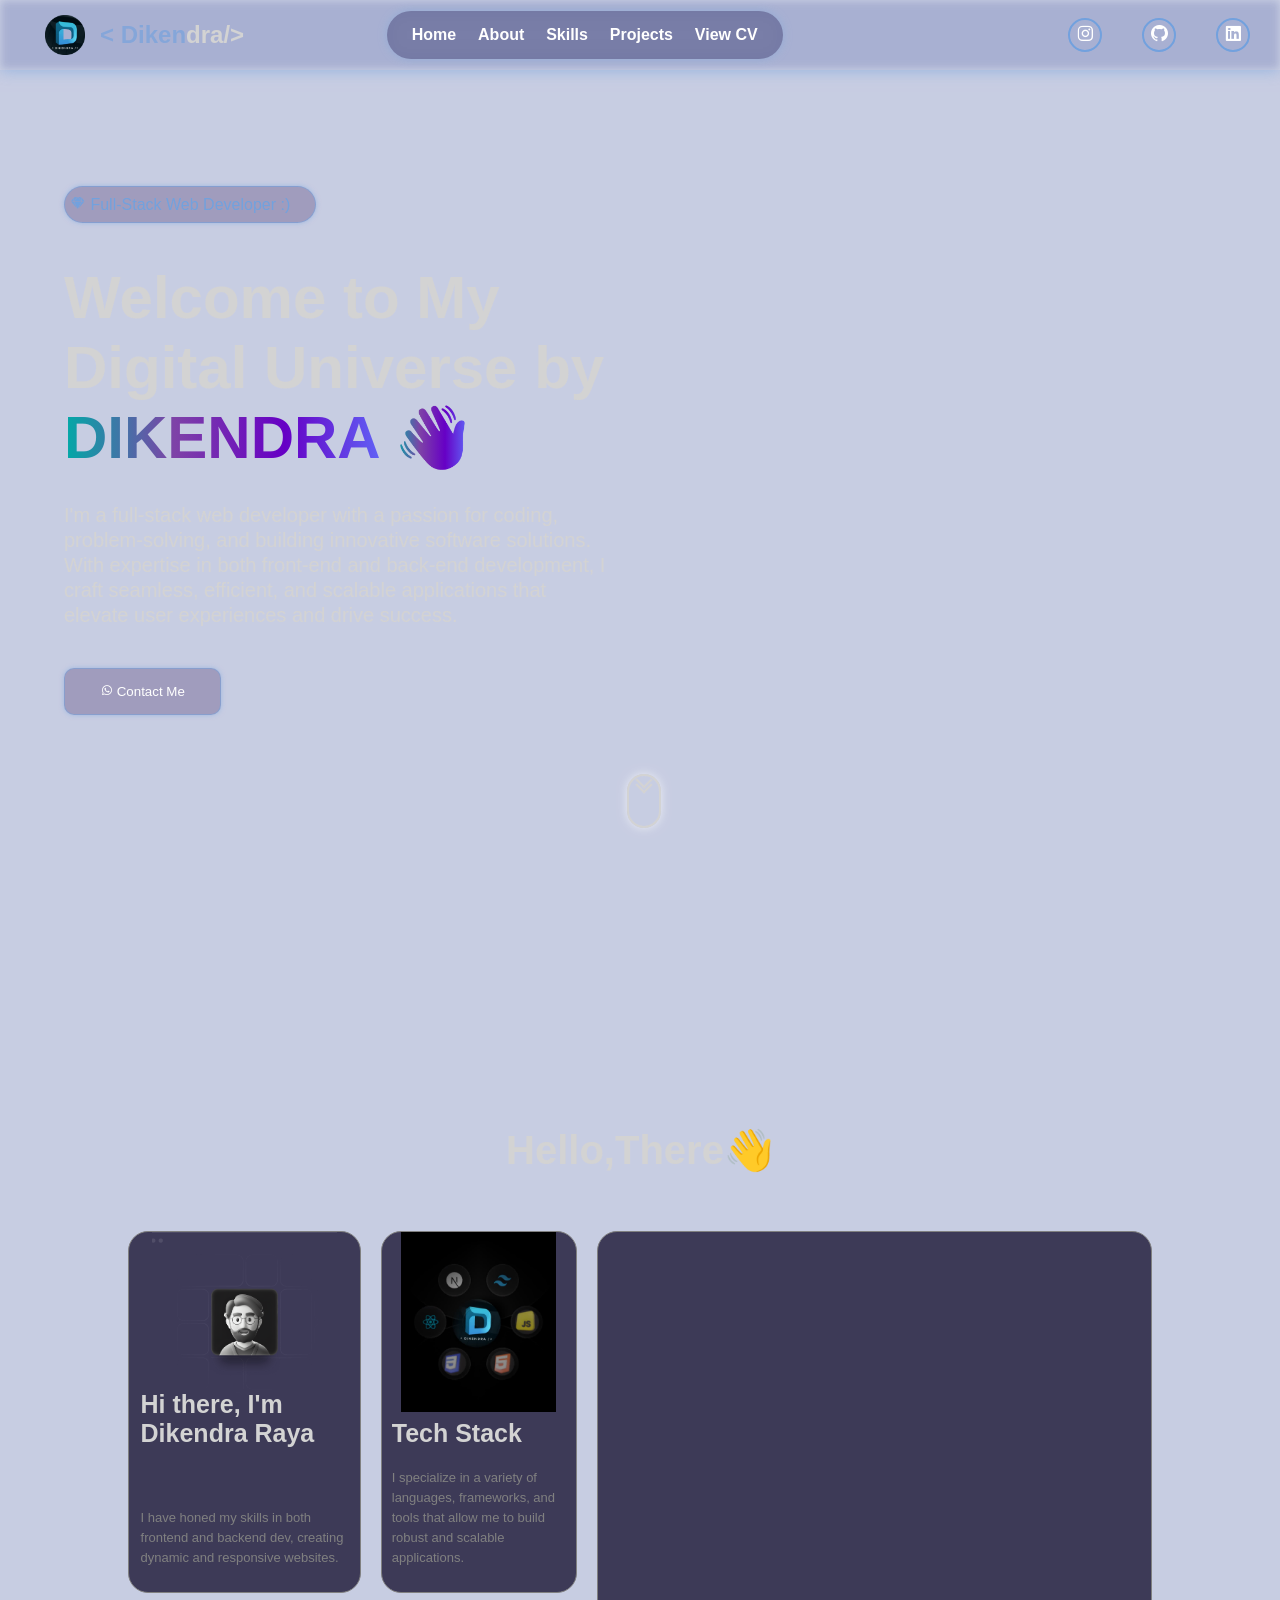
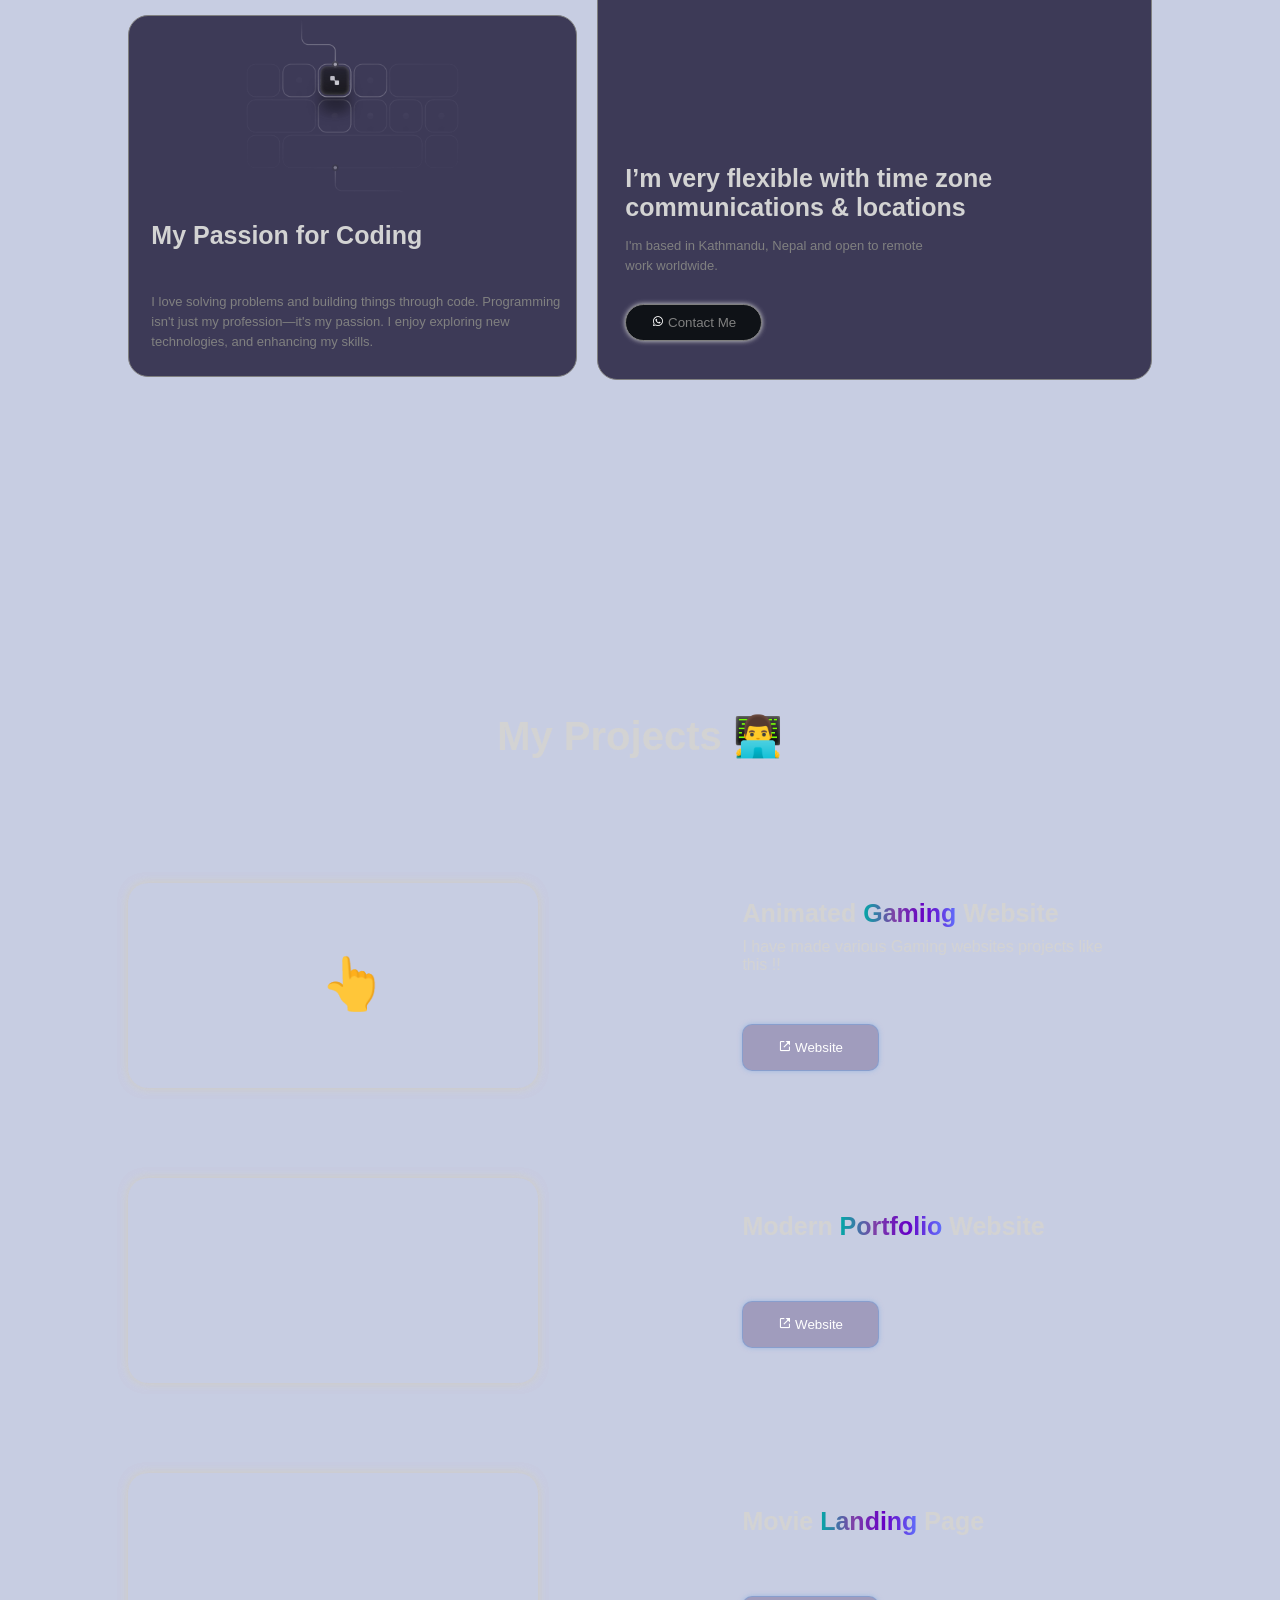
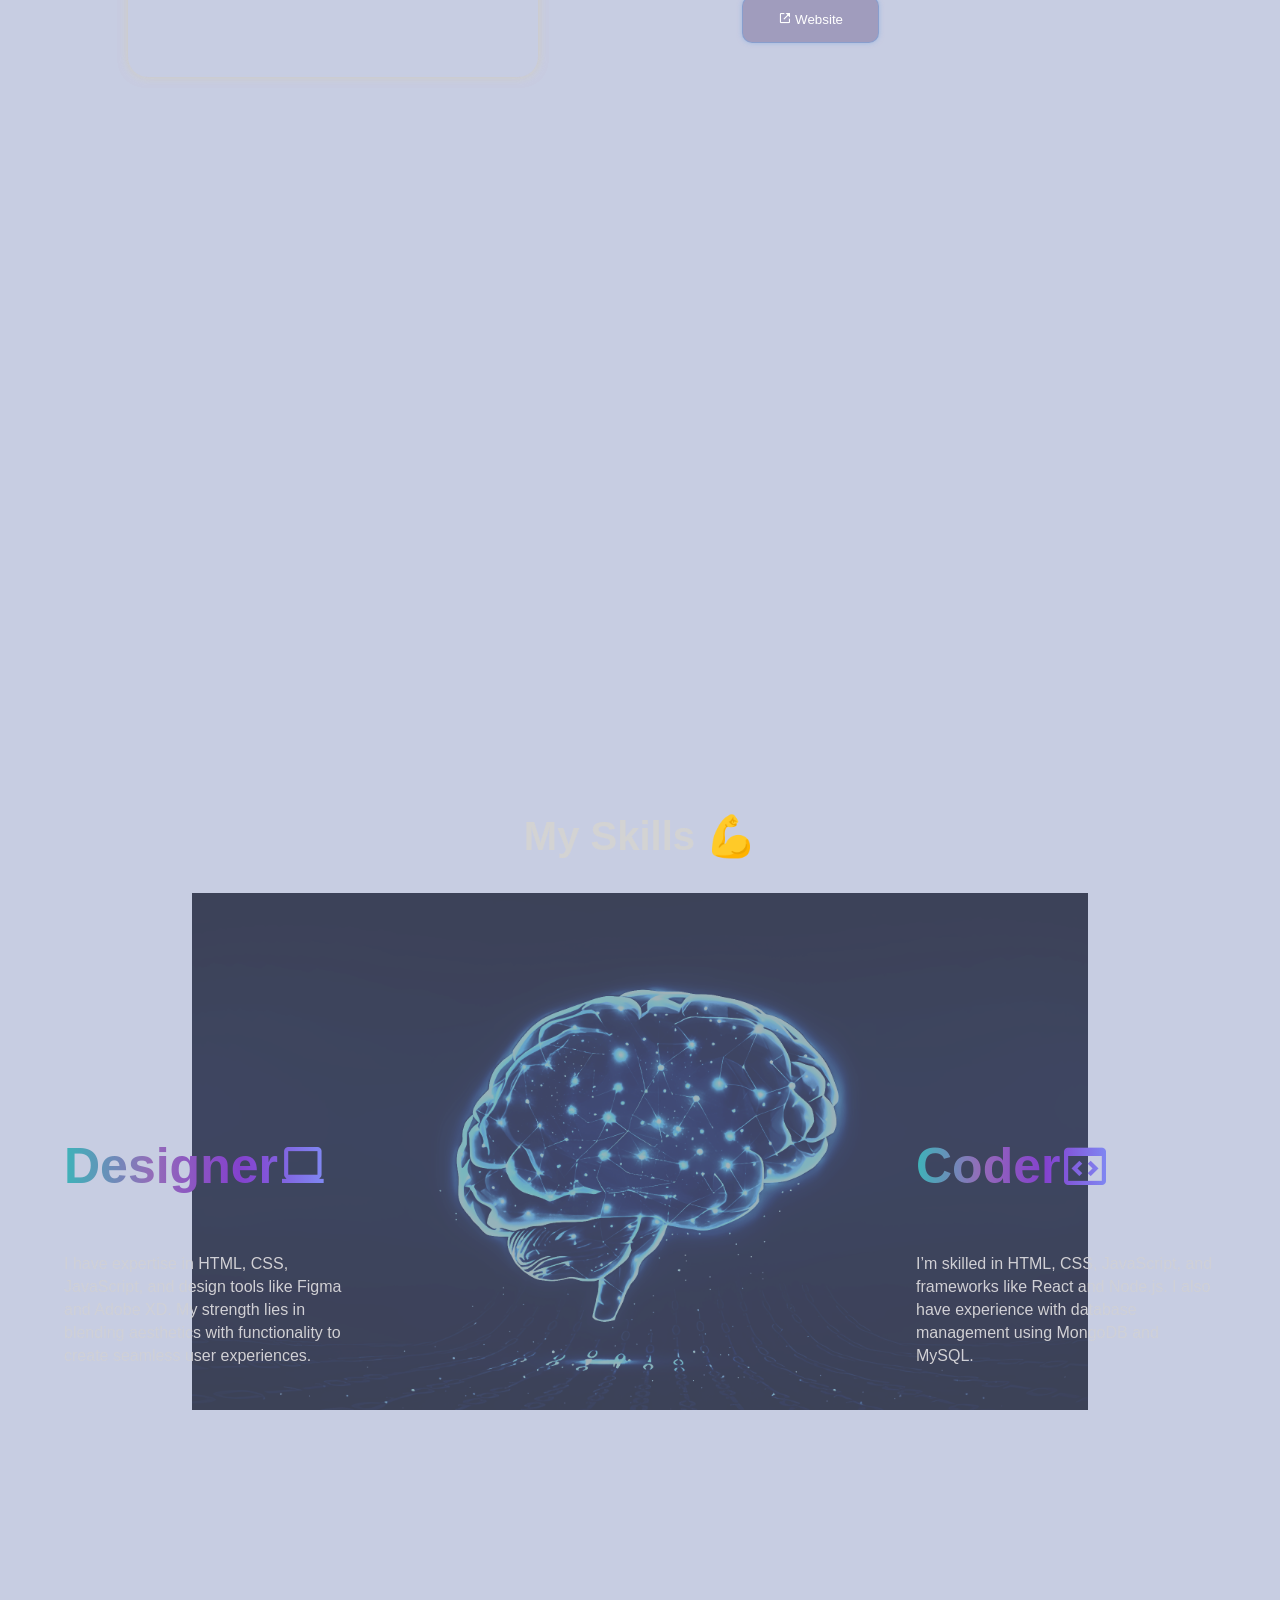
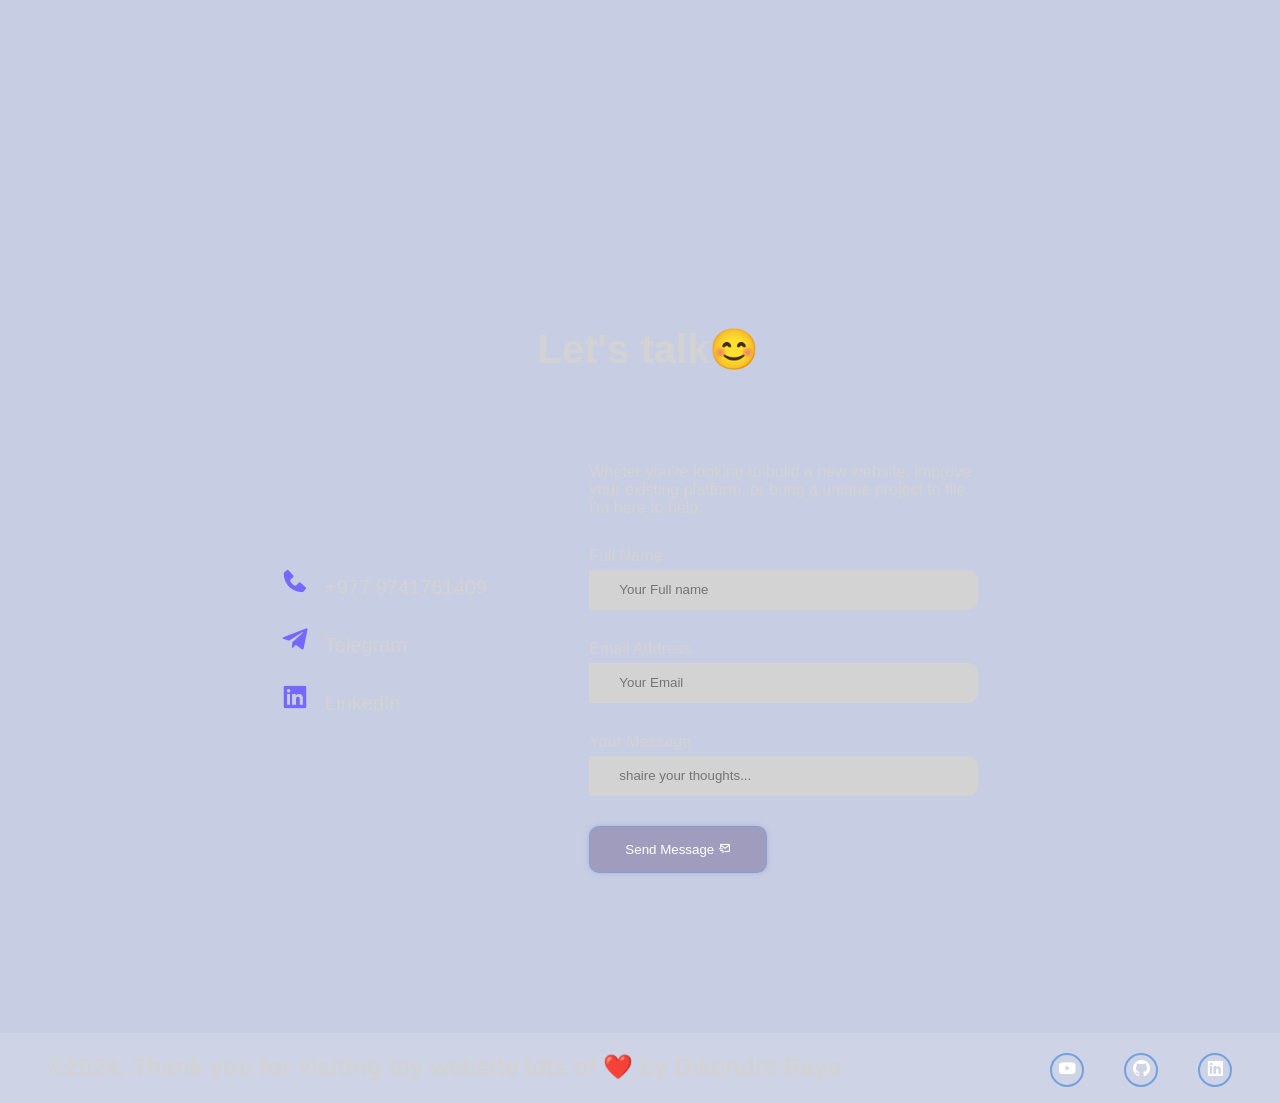
==== index.html @ 5ff1d9e2 "Update index.html" ====
<!DOCTYPE html>
<html lang="en">
<head>
    <meta charset="UTF-8">
    <meta name="viewport" content="width=device-width, initial-scale=1.0">
    <title>Dikendra Ray</title>
    <link rel="icon" type="image/png" href="logos-.png">
    <link rel="stylesheet" href="style.css">
    <link href='https://unpkg.com/boxicons@2.1.4/css/boxicons.min.css' rel='stylesheet'>
    <link rel="stylesheet" href="https://unpkg.com/aos@next/dist/aos.css" />
</head>
<body>
    <div class="container">
        <video class="back-vid" autoplay loop muted plays-inline src="Videos/galaxy.mp4"></video>
        



        <header data-aos="fade-down" data-aos-duration="2000">
            <div class="left">
                <img src="logos-.png" alt="logo">
                <h2><span style="color: #72a1dea2;">< Diken</span>dra/></h2>
            </div>

            <ul>
                <li><a href="#">Home</a></li>
                <li><a href="#" id="about-link">About</a></li>
                <li><a href="images/logos.jpg" id="skills">Skills</a></li>
                <li><a href="#">Projects</a></li>
                <li><a href="PDF/MyCv.pdf">View CV</a></li>
                
            </ul>
            <div id="main-content">
             <!-- Your main layout/content here -->
            </div>

            <div class="box-icons">
                 <p><a href="https://www.instagram.com/dikendradk?igsh=ZWhrOGU0MHNqdGxp"><i class='bx bxl-instagram'></i></a></p>
                <p><a href="https://github.com/Dikendra-Dk"><i class='bx bxl-github'></i></a></p>
                <p><a href="https://www.linkedin.com/in/dikendra-raya-a85437328?utm_source=share&utm_campaign=share_via&utm_content=profile&utm_medium=android_app"><i class='bx bxl-linkedin-square'></i></a></p>
            </div>

            <div class="menu-icon">
                <i class='bx bx-menu'></i>
            </div>            
        </header>
        <div class="sidebar">
            <div class="close-icon">
                <i class='bx bx-x'></i>
            </div>
            
            <ul>
                <li><a href="pdf.html">Home</a></li>
                <li><a href="#">About</a></li>
                <li><a href="#skills">Skills</a></li>
                <li><a href="#">Projects</a></li>
                <li><a href="PDF/MyCv.pdf">View CV</a></li>
                <li><a href="#">Blogs</a></li>
            </ul>

            <div class="social-sidebar">
                <p><a href="https://www.instagram.com/dikendradk?igsh=ZWhrOGU0MHNqdGxp"><i class='bx bxl-instagram'></i></a></p>
                <p><a href="https://github.com/Dikendra-Dk"><i class='bx bxl-github'></i></a></p>
                <p><a href="https://www.linkedin.com/in/dikendra-raya-a85437328?utm_source=share&utm_campaign=share_via&utm_content=profile&utm_medium=android_app"><i class='bx bxl-linkedin-square'></i></a></p>
            </div>
        </div>

        <div class="blackhole-box" data-aos="fade-down" data-aos-duration="2000">
            <video autoplay loop muted plays-inline src="Videos/bakk.mp4"></video>
        </div>

        <section class="hero ">
            <div class="hero-info autoBlur" data-aos="fade-right" data-aos-duration="1000">
                <div class="hero-info-title" >
                    <i class='bx bxl-sketch'></i>
                    Full-Stack Web Developer :)
                </div>

                <h1 data-aos="fade-right" data-aos-duration="3000">Welcome to My Digital Universe by <span class="gradient"> DIKENDRA </span>  <span class="gradient">👋</span></h1>

                <p>I'm a full-stack web developer with a passion for coding, problem-solving, and building innovative software solutions. With expertise in both front-end and back-end development, I craft seamless, efficient, and scalable applications that elevate user experiences and drive success.</p>

                <button><a href="https://api.whatsapp.com/send/?phone=+9779741761409&text=&type=phone_number&app_absent=0"><i class='bx bxl-whatsapp' ></i></a> Contact Me</button>
            </div>
            
            <div class="skills-video-box " >
                <video class="skills-video autoBlur" autoplay loop muted plays-inline src="Videos/hero-video.mp4"></video>
            </div>
        
            <div class="scroll-down"></div>
        </section>

        <seaction class="info-section">
            <h1 class="section-title autoDisplay">Hello,There👋</h1>
            <div class="info-cards">
                <div class="card ">
                    <h1>Hi there, I'm Dikendra Raya</h1>
                    <p>I have honed my skills in both frontend and backend dev, creating dynamic and responsive websites.</p>
                
                    <img src="images/grid1.png" alt="">
                </div>

                <div class="card">
                    <h1>Tech Stack</h1>
                    <p>I specialize in a variety of languages, frameworks, and tools that allow me to build robust and scalable applications.</p>
                
                    <img src="images/imm2.jpg" alt="">
                </div>

                <div class="card">
                    <h1>I’m very flexible with time zone communications & locations</h1>
                    <p>I'm based in Kathmandu, Nepal and open to remote work worldwide.</p>
                
                    <video src="Videos/glob.mp4" autoplay loop muted plays-inline></video>

                    <button><a href="https://api.whatsapp.com/send/?phone=+9779741761409&text=&type=phone_number&app_absent=0"><i class='bx bxl-whatsapp'></i></a> Contact Me</button>
                </div>

                <div class="card">
                    <h1>My Passion for Coding</h1>
                    <p>I love solving problems and building things through code. Programming isn't just my profession—it's my passion. I enjoy exploring new technologies, and enhancing my skills.</p>
                
                    <img src="images/grid4.png" alt="">
                </div>
            </div>
        </seaction>

        <section class="my-project">
            <h1 class="section-title autoDisplay">My Projects 👨‍💻</h1>
            <div class="project-card">
                <div class="project-vidbox autoBlur" >
                    <video loop id="projectVideo1" src="Videos/project1.mp4"></video>
                    <div class="hover-sign"></div>
                </div>
                <div class="project-info fadein-left">
                    <h1>Animated <span class="gradient">Gaming</span> Website</h1>
                    <p>I have made various Gaming websites projects like this !!</p>
                    <button><i class='bx bx-link-external' ></i> Website</button>
            </div>
            </div>

            <div class="project-card">
                <div class="project-vidbox autoBlur">
                    <video loop id="projectVideo2" src="Videos/project2.mp4"></video>
                </div>
                <div class="project-info fadein-left">
                    <h1> Modern <span class="gradient">Portfolio</span> Website </h1>
                    <p></p>
                    <button><i class='bx bx-link-external' ></i> Website</button>
                </div>
            </div>

            <div class="project-card">
                <div class="project-vidbox autoBlur">
                    <video loop id="projectVideo3" src="Videos/project3.mp4"></video>
                </div>
                
                <div class="project-info fadein-left">
                    <h1>Movie <span class="gradient">Landing</span>  Page</h1>
                    <p></p>
                    <button><i class='bx bx-link-external' ></i> Website</button>
                </div>
            </div>
        </section>

        
        <section class="skills-section">
            <h1 class="section-title autoDisplay">
                My Skills 💪
            </h1>
            <div class="skills-box autoDisplay">
                <img class="skills-image" src="images/digital brain (2).png" alt="">
                <div class="Designer">
                    <h1 class="gradient">Designer <i class='bx bx-laptop'></i></h1>
                    <p>I have expertise in HTML, CSS, JavaScript, and design tools like Figma and Adobe XD. My strength lies in blending aesthetics with functionality to create seamless user experiences.</p>    
                </div>
                
                <div class="coder">
                    <h1 class="gradient">Coder <i class='bx bx-code-block' ></i></h1>
                    <p>I’m skilled in HTML, CSS, JavaScript, and frameworks like React and Node.js. I also have experience with database management using MongoDB and MySQL.</p>
                </div>

                <div class="slider" reverse="true" style="
                --width: 100px;
                --height: 100px;
                --quantity: 9;
                ">
                    <div class="list">
                        <div class="item" style="--position: 1"><img src="images/react.webp" alt=""></div>
                        <div class="item" style="--position: 2"><img src="images/2.png" alt=""></div>
                        <div class="item" style="--position: 3"><img src="images/nodes.webp" alt=""></div>
                        <div class="item" style="--position: 4"><img src="images/mysql.webp" alt=""></div>
                        <div class="item" style="--position: 5"><img src="images/js.webp" alt=""></div>
                        <div class="item" style="--position: 6"><img src="images/6.png" alt=""></div>
                        <div class="item" style="--position: 7"><img src="images/7.png" alt=""></div>
                        <div class="item" style="--position: 8"><img src="images/mongo.webp" alt=""></div>
                        <div class="item" style="--position: 9"><img src="logos.jpg" alt=""></div>
                    </div>
                </div>
            </div>
        </section>

        <section class="contact-section ">
            <h1 class="section-title autoDisplay">Let's talk😊</h1>

            <div class="social-box autoBlur">
                <a href="#"><i class='bx bxs-phone'></i> +977 9741761409</a>
                <a href="#"><i class='bx bxl-telegram' ></i> Telegram</a>
                <a href="https://www.linkedin.com/in/dikendra-raya-a85437328?utm_source=share&utm_campaign=share_via&utm_content=profile&utm_medium=android_app"><i class='bx bxl-linkedin-square' ></i> LinkedIn</a>
                <div class="social-icons">
                
                </div>
            </div>

            <div class="contact-box autoBlur">
                <p>Wheter you're looking to build a new website, improve your existing platform, or bring a unique project to file. i'm here to help.</p>
            
                <p>Full Name</p>
                <input placeholder="Your Full name" type="full name" id="name">

                <p>Email Address</p>
                <input placeholder="Your Email" type="Contact" id="email">

                <p>Your Message</p>
                <input id="message" class="input-message" type="contact" placeholder="shaire your thoughts...">

                <button id="sendBtn" onclick="sent()">Send Message <i class='bx bx-mail-send'></i></button>
            </div>
        
        </section> 

        <section class="footer">
            <h1>©️2024, Thank you for visiting my website lots of ❤️ by Dikendra Raya</h1>
            <div class="box-icons">
                <p><a href="https://www.facebook.com/share/19Wx1eRpiL/"><i class='bx bxl-youtube'></i></a></p>
                <p><a href="https://github.com/Dikendra-Dk"><i class='bx bxl-github'></i></a></p>
                <p><a href="https://www.linkedin.com/in/dikendra-raya-a85437328?utm_source=share&utm_campaign=share_via&utm_content=profile&utm_medium=android_app"><i class='bx bxl-linkedin-square'></i></a></p>
            </div>
        </section>

        
    </div>
    <script src="app.js"></script>
    <script src="https://unpkg.com/aos@next/dist/aos.js"></script>
    <script >
      AOS.init();
    </script>
</body>
</html>
---- style.css ----
body{
    margin: 0;
    padding: 0;
    font-family: Arial, Helvetica, sans-serif;
    color: lightgray;
}
html{
    scroll-behavior: smooth;
}
.container{
    position: relative;
    width: 100%;
    height: 100%;
    display: flex;
    flex-direction: column;
    align-items: center;
    gap: 100px;
    background-color: #001f7c38;
}
.back-vid{
    position: fixed;
    right: 0;
    bottom: 0;
    z-index: -1;
    mix-blend-mode:overlay;
}
header{
    display: flex;
    position: absolute;
    top: 0;
    right: 0;
    left: 0;
    align-items: center;
    justify-content: space-between;
    padding: 0 30px;
    height: 70px;
    background-color: rgba(255, 255, 255, 0.121);
    backdrop-filter: blur(5px);
    box-shadow: 0 0 15px #72a1dea2;
    z-index: 999;
}
.left{
    display: flex;
    align-items: center;
}
.left img{
    width: 40px;
    margin: 0 15px;
}
header ul{
    display: flex;
    justify-content: space-between;
    width: 30%;
    padding: 15px 15px;
    border-radius: 50px;
    background-color: rgba(0, 0, 69, 0.326);
    backdrop-filter: blur(10px);
    box-shadow: 0 0 10px #72a1de63;
}
header ul li{
    list-style: none;
}
header ul a{
    text-decoration: none;
    color: white;
    font-weight: 700;
    transition: 0.3s;
    margin: 0 10px;
}
header ul a:hover{
    text-shadow: 0 0 15px black;
}
.box-icons{
    display: flex;
    gap: 40px;
}
.box-icons p{
    display: flex;
    align-items: center;
    justify-content: center;
    font-size: 20px;
    width: 30px;
    height: 30px;
    border: 2px solid #72a1de;
    border-radius: 50%;
    cursor: pointer;
    transition: 0.5s;
}
a{
    color: white;
}
.box-icons p:hover{
    background-color: #72a1de;
    color: black;
    box-shadow: 0 0 15px #72a1de;
}
.blackhole-box{
    position: absolute;
    top: 0;
    width: 100%;
    display: flex;
    justify-content: center;
    z-index: -1;
    mix-blend-mode: lighten;
  } 
.blackhole-box video{
    width: 100%;
    margin-top: -23.5%;
}
.hero{
    position: relative;
    display: flex;
    width: 100%;
    height: 100vh;
    align-items: center;
    justify-content: space-between;
}

.hero-info{
    position: absolute;
    left: 5%;
}
.hero-info .hero-info-title{
    color: #72a1de;
    padding: 8px 5px;
    border-radius: 50px;
    border: 1px solid #72a1de94;
    width: 240px;
    background-color: #2200493d;
    box-shadow: 0 0 5px #72a1de84;
}
.hero-info h1{
    font-size: 60px;
    max-width: 600px;
    font-weight: 700;
    line-height: 70px;
    margin-top: 40px;
    margin-bottom: 30px;
}
.hero-info p{
    max-width: 550px;
    line-height: 25px;
    margin-bottom: 40px;
    font-size: 20px;
}
.hero-info button{
    color: white;
    padding: 15px 35px;
    border-radius: 10px;
    border: 1px solid #72a1de81;
    background-color: #2200493d;
    box-shadow: 0 0 5px #72a1de81;
    cursor: pointer;
    transition: 0.3s;
}
.hero-info button:hover{
    box-shadow: 0 0 15px #72a1de81;
}
/* Gradient Animation */
.gradient{
    background: linear-gradient(to right,#00aaa7, #7e42a7, #6600c5, #6070fd,#2a46ff, #0099ff, #008ead);
    background-size: 200%;
    background-clip: text;
    -webkit-background-clip: text;
    -webkit-text-fill-color: transparent;
    animation: animate-gradient 2.5s linear infinite;
}
@keyframes animate-gradient {
    to{
        background-position: 200%;
    }
}
.skills-video-box{
    position: absolute;
    right: 3%;
}
.skills-video{
    height: 900px;
    mix-blend-mode:lighten;
}
.scroll-down {
    height: 50px;
    width: 30px;
    border: 2px solid lightgray;
    position: absolute;
    left: 49%;
    bottom: 8%;
    border-radius: 50px;
    cursor: pointer;
    box-shadow: 0 0 10px rgba(255, 255, 255, 0.626);
  }
  .scroll-down::before,
  .scroll-down::after {
    content: "";
    position: absolute;
    top: 20%;
    left: 50%;
    height: 10px;
    width: 10px;
    transform: translate(-50%, -100%) rotate(45deg);
    border: 2px solid lightgray;
    border-top: transparent;
    border-left: transparent;
    animation: scroll-down 2s ease-in-out infinite;
  }
  .scroll-down::before {
    top: 30%;
    animation-delay: 0.5s;
    /* animation: scroll-down 1s ease-in-out infinite; */
  } 
  @keyframes scroll-down {
    0% {
      /* top:20%; */
      opacity: 0;
    }
    30% {
      opacity: 1;
    }
    60% {
      opacity: 1;
    }
    100% {
      top: 90%;
      opacity: 0;
    }
  }
.info-section{
    display: flex;
    align-items: center;
    flex-direction: column;
    width: 80%;
    margin-top: 100px;
}
.section-title{
    font-size: 40px;
    font-weight: 700;
}
.info-cards{
    display: grid;
    grid-template-columns: auto auto auto;
    gap: 20px;
    width: 100%;
    height: 100%;
    margin-top: 30px;
}
.card{
    display: flex;
    align-items:flex-start;
    justify-content: center;
    position: relative;
    width: auto;
    height: 40vh;
    overflow: hidden;
    border: 1px solid gray;
    background-color: #080020b7;
    border-radius: 20px;
    transition: 0.5s;
}
.card h1{
    position: absolute;
    margin: 0;
    bottom: 40%;
    left: 5%;
    font-size: 25px;
    z-index: 1;
    color: lightgray;
}
.card p{
    position: absolute;
    bottom: 3%;
    left: 5%;
    z-index: 1;
    max-width: 300px;
    color: gray;
    font-size: 13px;
    line-height: 20px;
}
.card img{
    width: 80%;
    height: 50%;
    object-fit: cover;
}
.card video{
    margin-top: 10%;
    width: 70%;
    height: 50%;
    object-fit: cover;
    mix-blend-mode: lighten;
}
.card button{
    position: absolute;
    bottom: 5%;
    left: 5%;
    padding: 10px 25px;
    border: 1px solid gray;
    background-color: #0f1217;
    color: gray;
    border-radius: 20px;
    box-shadow: 0 0 5px lightgray;
    cursor: pointer;
    transition: 0.3s;
}
.card button:hover{
    box-shadow: 0 0 15px lightgray;
    opacity: 0.7;
}
.card:hover{
    box-shadow: 0 0 15px rgb(211, 211, 211);
}
.card:nth-child(3){
    grid-row: span 2;
    height: 83vh;
}

.card:nth-child(3) p{
    bottom: 12%;
}
.card:nth-child(3) h1{
    bottom: 21%;
}
.card:nth-child(4){
    grid-column: span 2;
}
.card:nth-child(4) p{
    max-width: 650px;
}
.card:nth-child(4) h1{
    bottom: 35%;
}
.my-project{
    display: flex;
    flex-direction: column;
    gap: 10%;
    align-items: center;
    position: relative;
    width: 80%;
    height: 100vh;
    margin-top: 200px;
    margin-bottom: 700px;
}
.project-card {
    display: flex;
    width: 100%;
    height: 40%;
    align-items: center;
    gap: 10%;
    justify-content: center;
}
.project-vidbox{
    display: flex;
    align-items: center;
    justify-content: center;
    width: 50%;
    mix-blend-mode:exclusion;
    position: relative;
    cursor: pointer;
    transition: 0.5s;
    min-width: 400px;
}

.project-vidbox video{
    object-fit: cover;
    width: 100%;
    box-shadow: 0 0 10px lightgray;
    border-radius: 20px;
    transition: 0.5s;
}
.project-card video:hover{
    box-shadow: 0 0 25px rgb(255, 255, 255);
}
.project-info{
    display: flex;
    flex-direction: column;
    align-items: start;
    justify-content: center;
    width: 50%;
    padding-left: 10%;
}
.project-info h1{
    width: 90%;
    font-size: 25px;
    font-weight: bold;
    text-wrap: nowrap;
    margin-top: 0;
    margin-bottom: 10px;
    max-width: 450px;
}
.project-info p{
    width: 90%;
    max-width: 400px;
    min-width: 300px;
    margin-bottom: 50px;
    margin-top: 0;
}
.project-info button{
    color: white;
    padding: 15px 35px;
    border-radius: 10px;
    border: 1px solid #72a1de81;
    background-color: #2200493d;
    box-shadow: 0 0 5px #72a1de81;
    cursor: pointer;
    transition: 0.3s;
}
.project-info button:hover{
    opacity: 0.8;
    box-shadow: 0 0 15px #72a1de81;
}
.project-vidbox .hover-sign{
    position: absolute;
    display: flex;
    align-items: center;
    justify-content: center;
    width: 30%;
    height: 100px;
}
.hover-sign::before,
.hover-sign::after {
    content: "👆";
    text-align: center;
    position: absolute;
    font-size: 50px;
    top: 20%;
    left: 40%;
    border-radius: 40px;
    animation: hover-animation 4s ease-in-out infinite;
}
.hover-sign.active{
    display: none;
}
@keyframes hover-animation {
  0% {
    /* top:20%; */
    box-shadow: 0 0 5px rgb(255, 255, 255);
    transform: translate(100%, 50%) rotate(30deg);
  }
  100% {
    box-shadow: 0 0 5px rgb(255, 255, 255);
    transform: translateX(80%, 80%) rotate(20deg);
  }
}
/* Skills section */
.skills-section{
    display: flex;
    flex-direction: column;
    align-items: center;
    position: relative;
}
.skills-box{
    width: 100%;
    height: 90vh;
    position: relative;
    display: flex;
    align-items: start;
    justify-content: center;
    mix-blend-mode:lighten;
    opacity: 0.7;
}
.skills-image{
    width: 70%;
    mix-blend-mode:difference;
}
.Designer{
    position: absolute;
    display: flex;
    flex-direction: column;
    align-items: start;
    top: 25%;
    left: 5%;
    max-width: 300px;
}
.Designer h1{
    font-size: 50px;
    display: flex;
    align-items: center;
}
.Designer p{
    line-height: 23px;
}
.coder{
    position: absolute;
    display: flex;
    flex-direction: column;
    align-items: start;
    top: 25%;
    right: 5%;
    max-width: 300px;
}
.coder h1{
    font-size: 50px;
    display: flex;
    align-items: center;
}
.coder p{
    line-height: 23px;
}
.coder-text{
    font-size: 50px;
}
/* SLIDER  */
.slider{
    position: absolute;
    bottom: 5%;
    right: 20%;
    width: 60%;
    height: var(--height);
    overflow: hidden;
    mask-image: linear-gradient(
        to right,
        transparent,
        #000 10% 90%,
        transparent
    );
    mix-blend-mode:difference;
    opacity: 0.7;
}
.slider .list{
    display: flex;
    width: 100%;
    min-width: calc(var(--width) * var(--quantity));
    position: relative;
}
.slider .list .item{
    width: var(--width);
    height: var(--height);
    position: absolute;
    left: 100%;
    animation: autoRun 10s linear infinite;
    transition: filter 0.5s;
    animation-delay: calc( (10s / var(--quantity)) * (var(--position) - 1) - 10s)!important;
}
.slider .list .item img{
    width: 100%;
}
@keyframes autoRun{
    from{
        left: 100%;
    }to{
        left: calc(var(--width) * -1);
    }
}
.slider:hover .item{
    animation-play-state: paused!important;
    filter: grayscale(1);
}
.slider .item:hover{
    filter: grayscale(0);
}
  /* CONTACT SECTION */
.contact-section{
    width: 80%;
    height: 100vh;
    display: flex;
    justify-content: center;
    gap: 10%;
    align-items: center;
    position: relative;
}
.contact-section h1{
    position: absolute;
    top: 10%;
    left: 40%;
}
.social-box {
    display: flex;
    flex-direction: column;
    gap: 25px;
}
.social-box a{
    color: lightgray;
    text-decoration: none;
    font-size: 20px;
    text-wrap: nowrap;
}
.social-box i{
    color: #7668ff;
    font-size: 30px;
    margin-right: 10px;
}
.social-icons a i{
    color: white;
    margin-top: 40px;
}
.contact-box p{
    max-width: 400px;
    margin-top: 30px;
    margin-bottom: 5px;
} 
.contact-box input{
    padding: 7.5px 30px;
    background-color: lightgray;
    width: 80%;
    height: 25px;
    border: none;
    outline : none;
    border-top-right-radius: 10px;
    border-bottom-right-radius: 10px;
}
.contact-box button{
    margin-top: 30px;
    color: white;
    padding: 15px 35px;
    border-radius: 10px;
    border: 1px solid #72a1de81;
    background-color: #2200493d;
    box-shadow: 0 0 5px #72a1de81;
    cursor: pointer;
    transition: 0.3s;
}
.contact-box button:hover{
    opacity: 0.8;
    box-shadow: 0 0 15px #72a1de81;
}
.footer{
    display: flex;
    justify-content: space-between;
    position: absolute;
    bottom: 0;
    right: 0;
    left: 0;
    height: 70px;
    background-color: rgba(255, 255, 255, 0.121);
    z-index: 999;
    padding: 0 3rem;
}
/* BLUR EFFECT ANIMAION */
.autoBlur{
    animation: autoBlurAnimation linear both;
    animation-timeline: view();
}
@keyframes autoBlurAnimation{
    0%{
        filter: blur(40px);
    }
    35%,65%{
        filter: blur(0);
        opacity: 1;
    }
    100%{
        filter: blur(40px);
        opacity: 0;
    }
}
/* AUTO DISPLAY ANIMAION */
.autoDisplay{
    animation: autoDisplayAnimation both;
    animation-timeline: view();
}
@keyframes autoDisplayAnimation{
    from{
        filter: blur(10px);
        transform: translateY(-200px) scale(0);
    } 50%{
        opacity: 1;
        filter: blur(0px);
        transform: translateX(0) scale(1);
    }
}
/* FADEIN_LEFT */
.fadein-left{
    animation: fadeInLeftAnimation both;
    animation-timeline: view();
}
@keyframes fadeInLeftAnimation{
    0%{
        opacity: 0;
        transform: translateX(-500px) scale(0.2);
        filter: blur(10px);
    } 35%,65%{
        opacity: 1;
        transform: translateX(0) scale(1);
        filter: blur(0px);
    }100%{
        filter: blur(10px);
    }
}
/* Sidebar */
.menu-icon{
    font-size: 35px;
    cursor: pointer;
    display: none;
}
.sidebar{
    position: fixed;
    right: 0;
    top: 0;
    bottom: 70%;
    width: 0%;
    background-color: #000000b8;
    z-index: 999;
    box-shadow: 0 0 25px rgba(255, 255, 255, 0.479);
    backdrop-filter: blur(10px);
    opacity: 0;
    border-bottom-left-radius: 100%;   
}
.close-icon{
    font-size: 50px;
    color: lightgray;
    padding-left: 10px;
    cursor: pointer;
}
.sidebar ul{
    padding-left: 20px;
}
.sidebar ul li{
    list-style: none;
    margin-bottom: 30px;
}
.sidebar ul li a{
    text-decoration: none;
    color: lightgray;
    font-size: 30px;
    font-weight: 900;
    text-shadow:0 0 15px #4c4c4c;
}
.social-sidebar{
    padding-left: 20px;
    margin-top: 60px;
    text-wrap: nowrap;
}
.social-sidebar a{
    font-size: 35px;
    padding: 5px 5px;
    cursor: pointer;
    transition: 0.5s;
}
/* Sidebar Open ANimation */
.sidebar.open-sidebar{
    animation: openSideBarAnimation 1.5s forwards;
}
@keyframes openSideBarAnimation {
    to{
        width: 80%;
        opacity: 1;
        bottom: 0;
        border-radius: 0;
    }
}
/* Sidebar close ANimation */
.sidebar.close-sidebar{
    animation: closeSideBarAnimation 1.5s forwards;
}

@keyframes closeSideBarAnimation {
    from{
        width: 80%;
        opacity: 1;
        bottom: 0;
        border-radius: 0;
    }
    to{
        width: 0;
        opacity: 0;
        bottom: 70%;
        border-bottom-left-radius: 50%;
    }
}
@media (max-aspect-ratio: 16/9){
    .back-vid{
        width: auto;
        height: 100%;
    }
}
@media (min-aspect-ratio: 16/9){
    .back-vid{
        width: 100%;
        height: auto;
    }
}
@media screen and (max-width: 1200px){
    .blackhole-box video{
        margin-top: -20%;
    }
    .hero-info h1{
        font-size: 40px;
        max-width: 400px;
        line-height: 40px;
    }
    .hero-info P{
        max-width: 300px;
    }
    .skills-video-box{
        right: 0%;
    }
    .skills-video-box video{
        height: 500px;
    }
    .info-cards{
        grid-template-columns: auto;
    }
    .card:nth-child(3){
        grid-column: span 2;
        height: 70vh;
    }
    .info-cards .card h1{
        font-size: 20px;
    }
    .info-cards .card:nth-child(3) h1{
        bottom: 25%;
    }
    .card video{
        height: 60%;

        margin-top: 5%;
    }
    .my-project{
        margin-bottom: 200px;
        scale: 0.8;
    }
    .contact-section .section-title {
        left: 30%;
    }
}
@media screen and (max-width: 700px){
    header {
        position: fixed;
        height: 50px;
    }
    header ul{
        display: none;
    }
    header .box-icons{
        display: none;
    }
    .menu-icon{
        display: inline;
    }
    .blackhole-box video {
        width: 100%;
        margin-top: -15%;
    }
    .autoBlur{
        animation: none;
    }
    .hero{
        flex-direction: column;
        top:0;
        bottom: 0;
        left: 0;
        right:0;   
    }
    .hero-info{
        bottom: 5%;
    }
    .scroll-down{
        bottom: 5%;
    }
    .hero .skills-video-box{
        height: 200px;
        top: 5%;
    }
    .info-cards{
        grid-template-columns: auto;
    }
    .card:nth-child(3){
        grid-column: span 2;
        height: 70vh;
    }
    .card video{
        width: 100%;
    }
    .container{
        height: 100%;
    }
    .project-vidbox video{
        width: 250px;
        margin-left: -100px;
    }
    .project-info{
        overflow: hidden;
        padding-left: 0;
        margin-left: -50px;
    }
    .project-info h1{
        font-size: 20px;
        max-width: 200px;
        text-wrap: wrap;
    }
    .project-info p{
        font-size: 10px;
        text-wrap: wrap;
        max-width: 200px;
        min-width: 0;
    }
    .project-info button{
        padding: 5px 10px;
    }
    .my-project{
        margin-bottom: 600px;
    }
    .project-card{
        flex-direction: column;
        margin-left: 25%;
        gap: 30px;
    }
    .project-vidbox{
        min-width: 200px;
    }
    .project-info{
        width: 85%;
    }
    .project-info h1{
        text-wrap: nowrap;
    }
    .project-info p{
        max-width: 300px;
    }
    .Designer{
        top: 15%;
        left: 18%;
    }
    .Designer h1{
        margin-bottom: 0;
        margin-top: 70px;
    }
    .coder{
        top: 50%;
        left: 18%;
    }
    .coder h1{
        margin-bottom: 0;
    }
    .slider .list .item img{
        width: 70%;
    }
    .contact-section{
        flex-direction: column;
        margin-top: 100px;
        margin-bottom: 50px;
    }
    .footer{
        font-size: 10px;
    }
    .social-box{
        margin-left: -90px;
    }
}
@media screen and (max-width: 480px) {
    .hero .skills-video-box {
        display: none;
    }
    .blackhole-box {
        overflow: hidden;
    }
    .blackhole-box video {
        width: 140%;
        margin-top: -27%;
    }
    .left {
        scale: 0.9;
        margin-left: -30px;
    }
    .left h2 {
        font-size: 20px;
    }
    .hero {
        scale: 0.9;
    }
    .hero-info{
        bottom: 15%;
    }
    .hero-info h1{
        font-size: 35px;
    }
    .scroll-down{
        bottom: 15%;
        left: 60%;
    }
    .section-title {
        font-size: 25px;
    }
    .info-cards{
        display: flex;
        flex-direction: column;
    }
    .card {
        min-height: 20rem;
    }
    .card h1{
        bottom: 30%;
        font-size: 5px;
    }
    .project-card {
        height: 50%;
    }
    .project-info p{
        margin-bottom: 15px;
    }
    .project-info{
        margin-left: -80px;
    }
    .skills-box{
        height: 120vh;
        margin-right: 30px;
    }
    .slider{
        bottom: 0%;
    }
    .contact-section{
        scale: 0.9;
        height: 120vh;
    }
    .contact-section .section-title {
        top: -30px;
        left: 25%;
    }
    .footer{
        padding: 15px;
    }
    .footer h1{
        max-width: 150px;
    }
    .footer .box-icons{
        gap: 10px;
    }
}
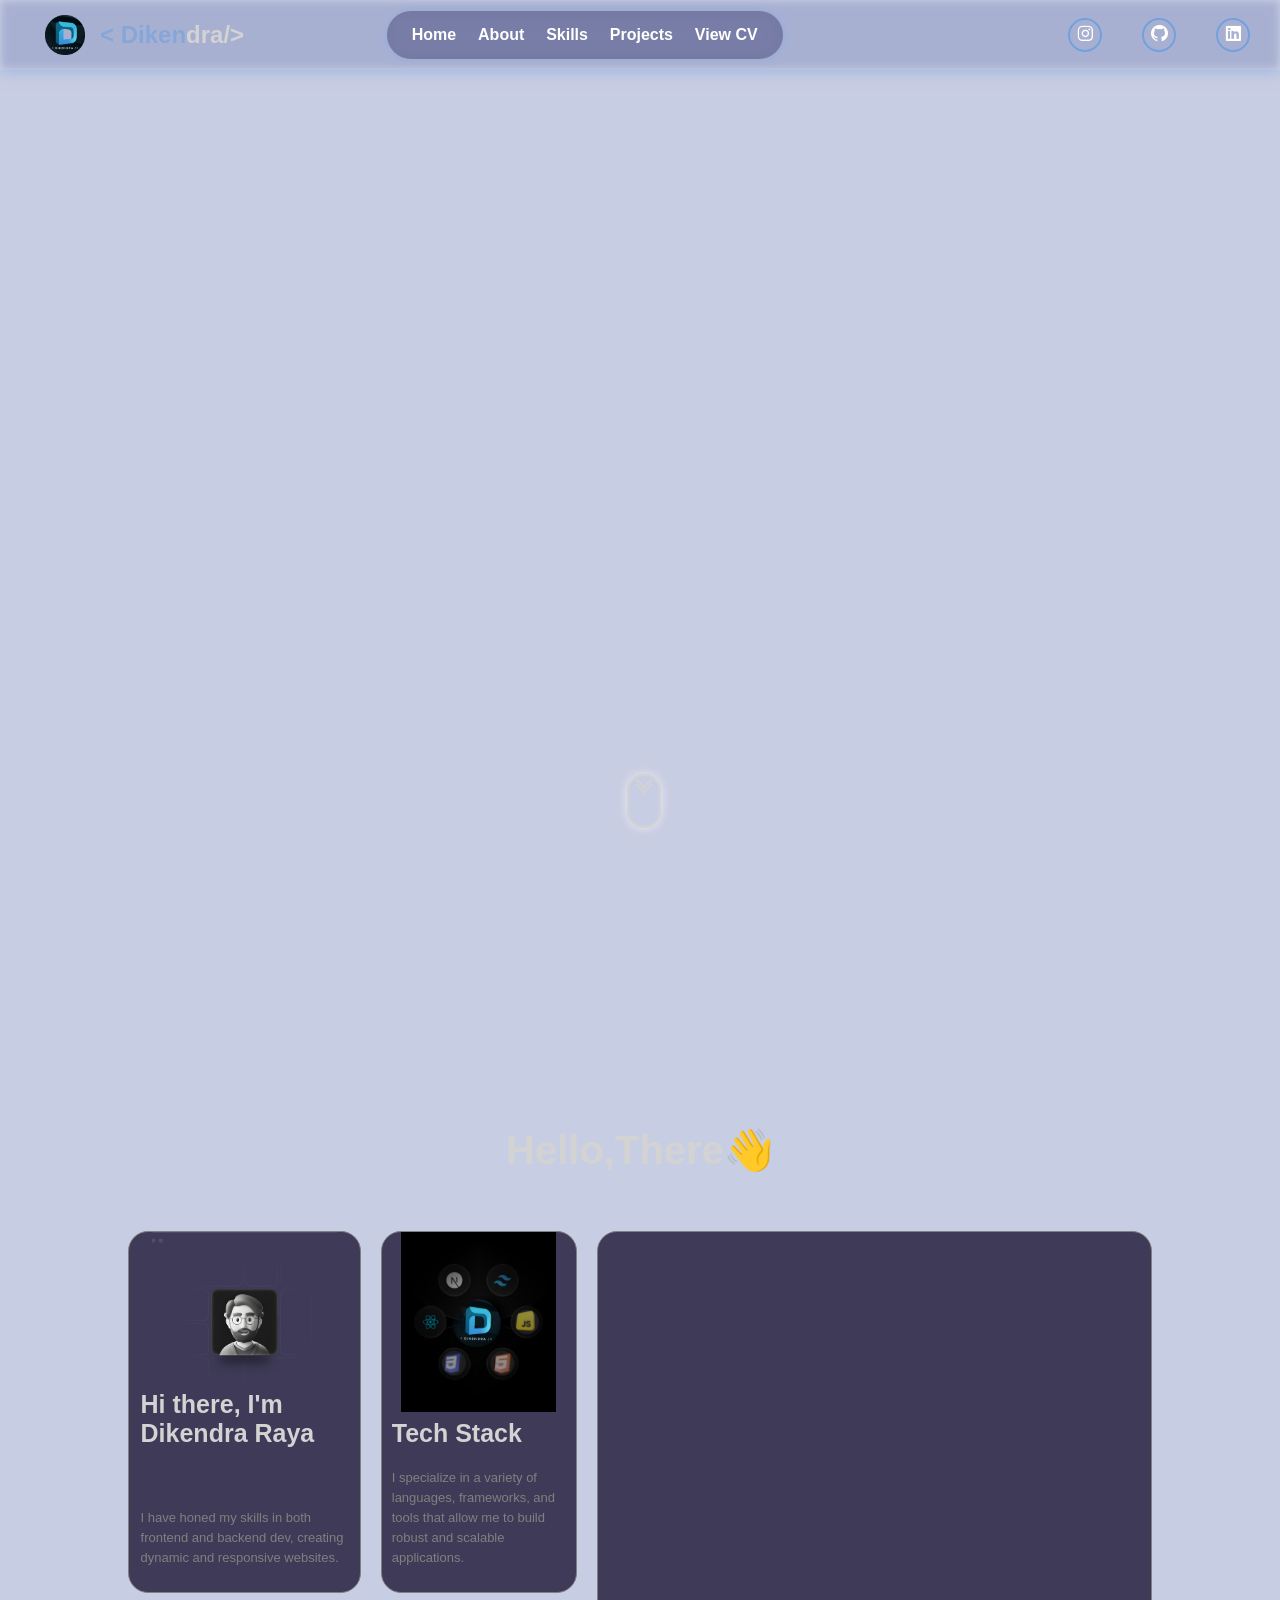
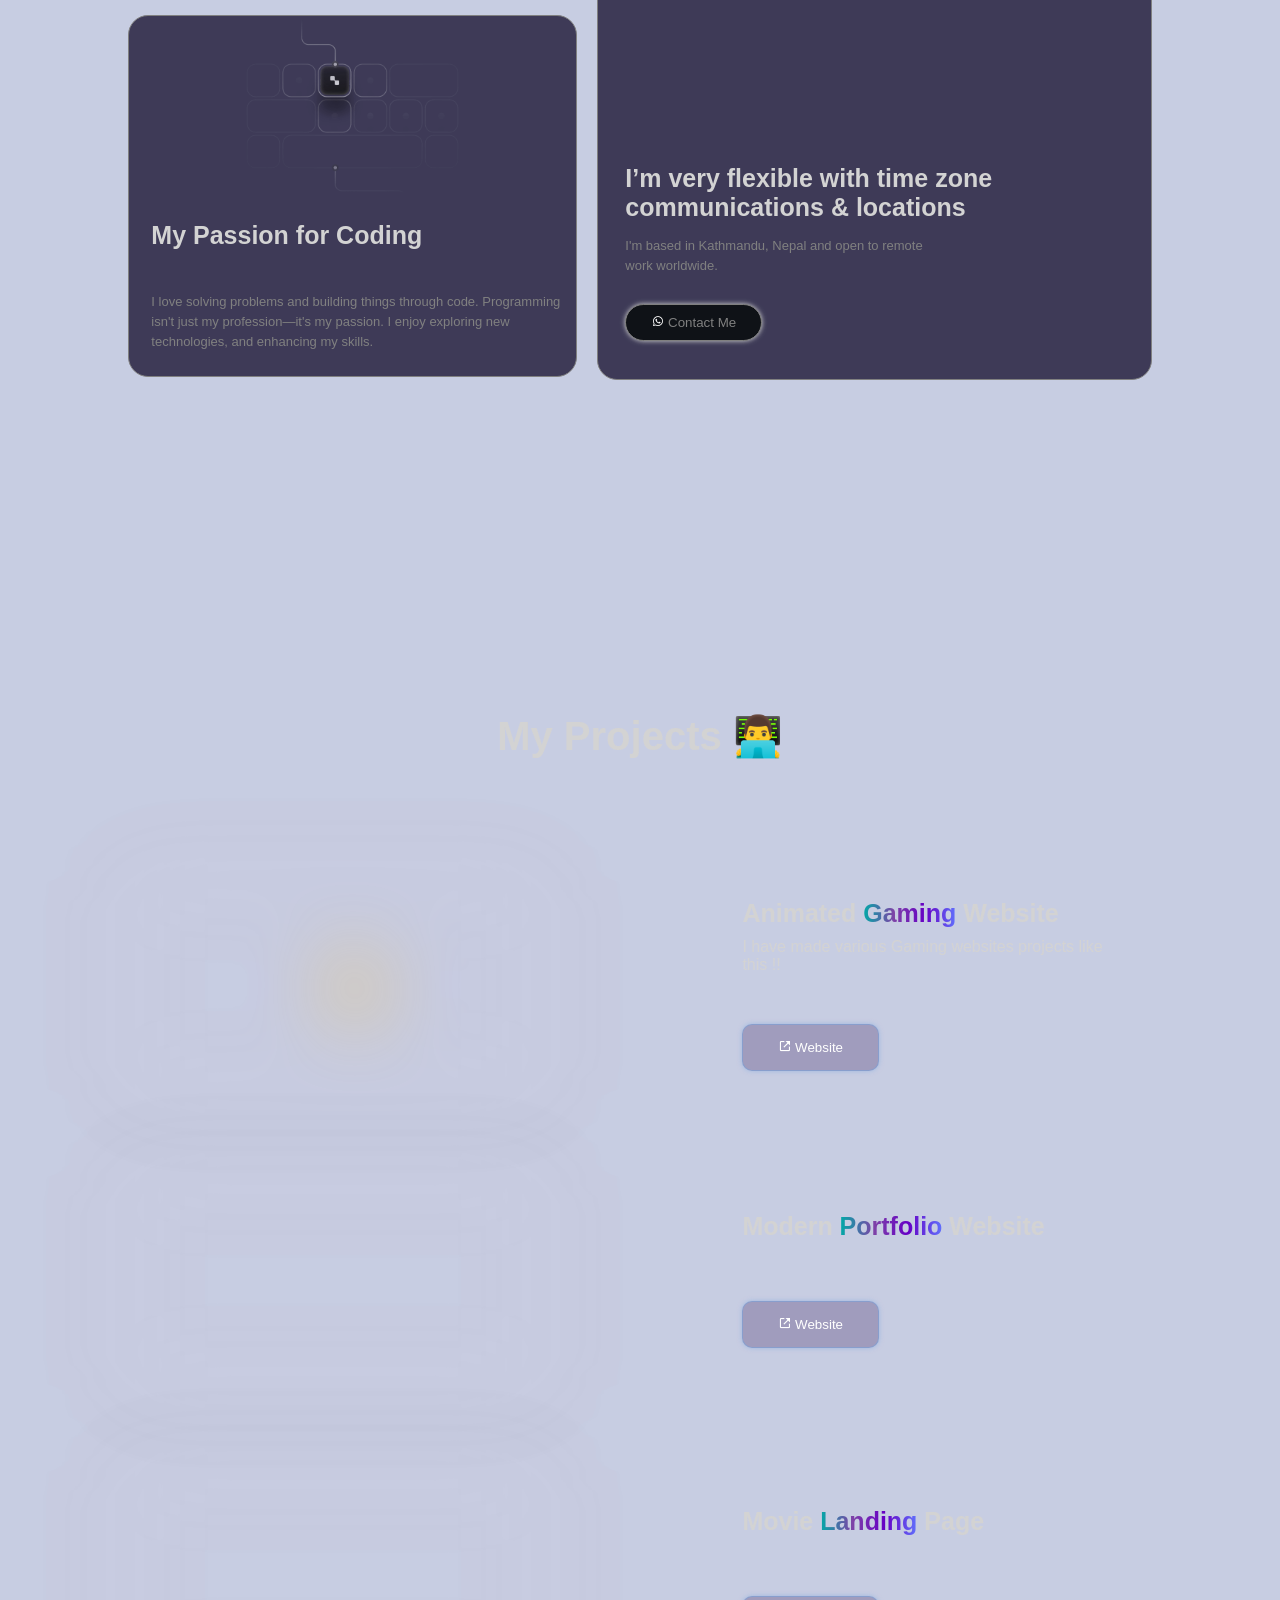
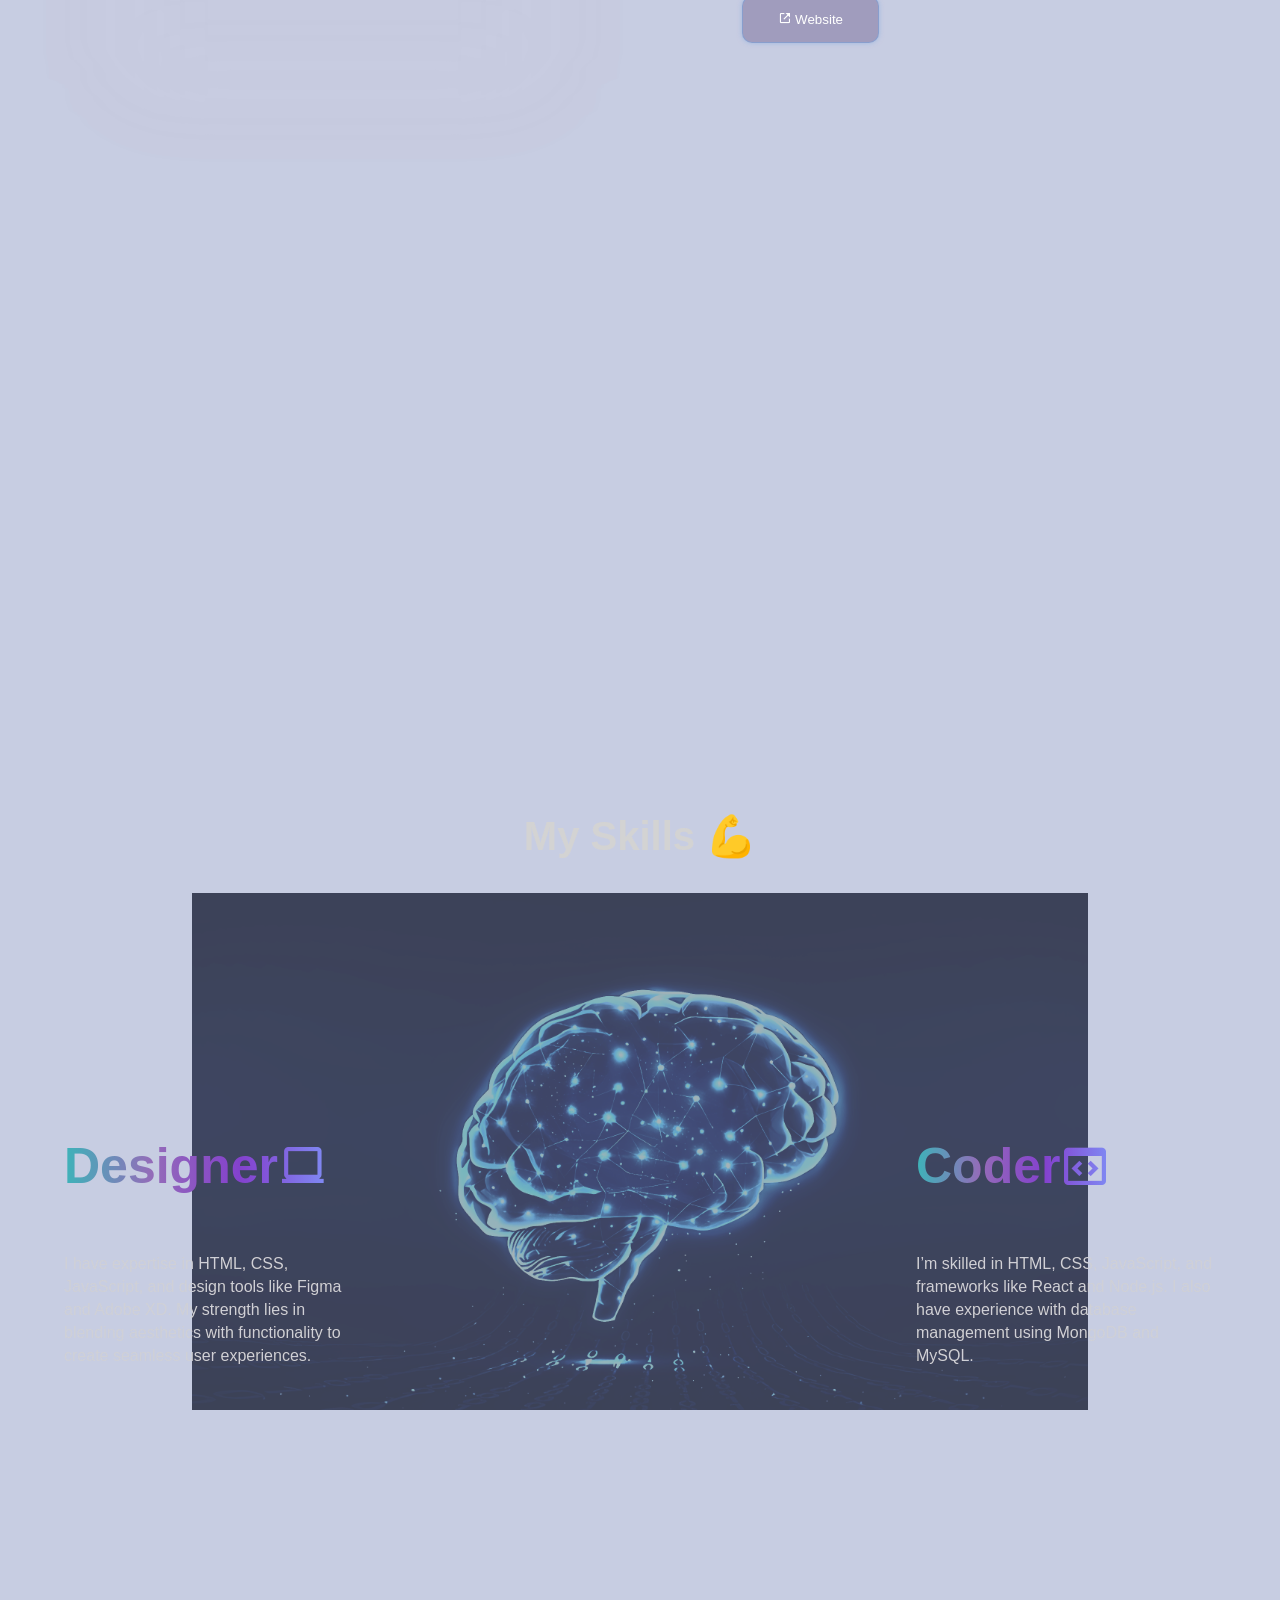
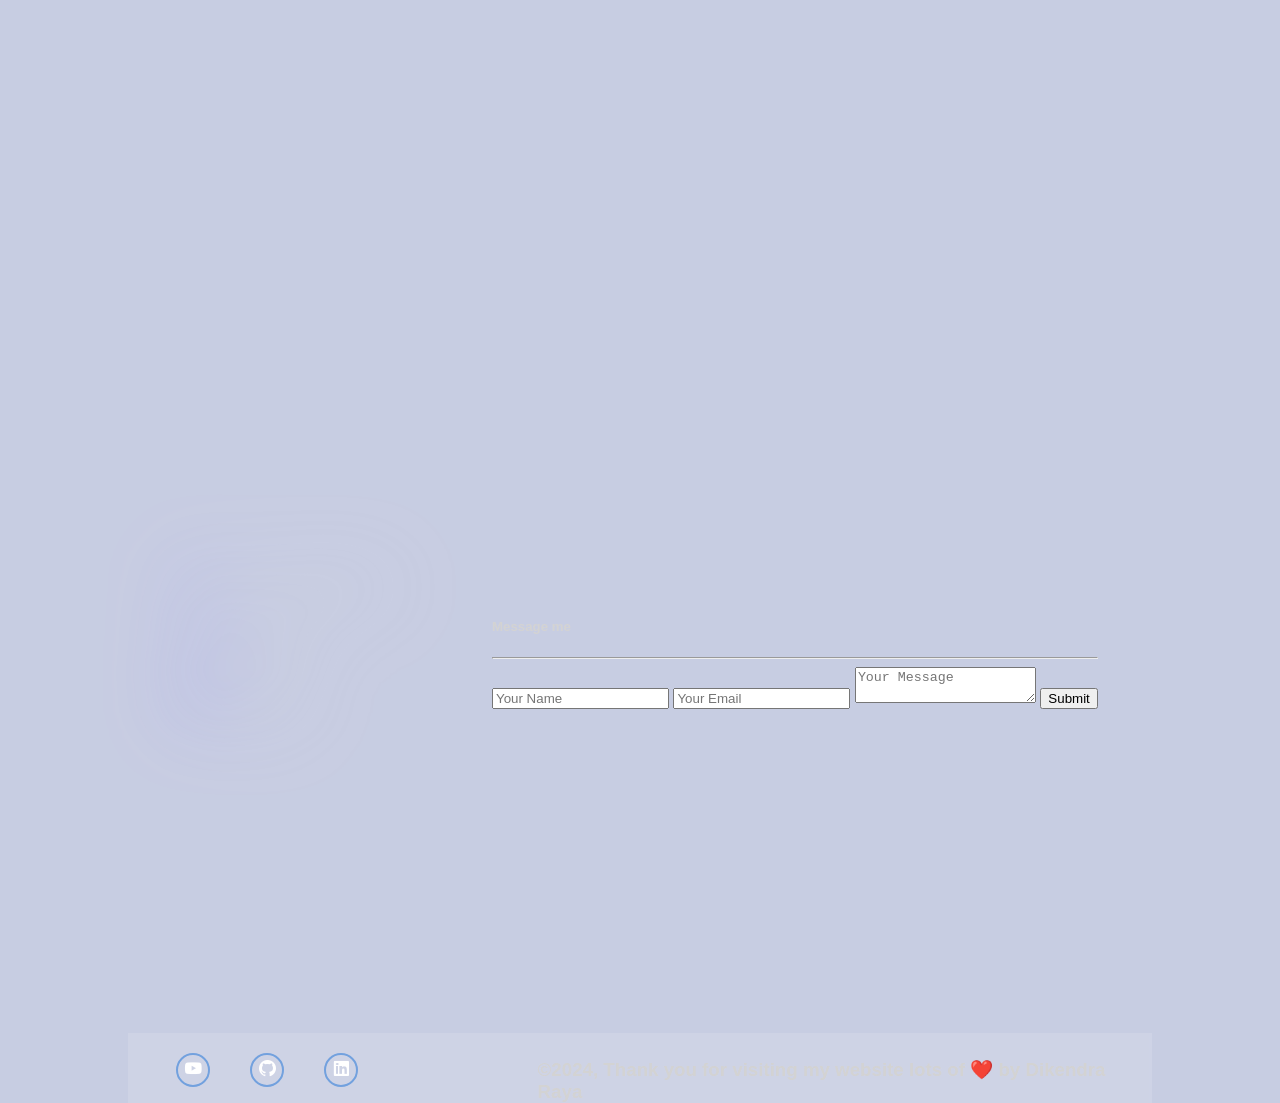
==== commit 0af1ade3: "Update index.html" ====
--- a/index.html
+++ b/index.html
@@ -201,8 +201,6 @@
         </section>
 
         <section class="contact-section ">
-            <h1 class="section-title autoDisplay">Let's talk😊</h1>
-
             <div class="social-box autoBlur">
                 <a href="#"><i class='bx bxs-phone'></i> +977 9741761409</a>
                 <a href="#"><i class='bx bxl-telegram' ></i> Telegram</a>
@@ -211,24 +209,20 @@
                 
                 </div>
             </div>
-
-            <div class="contact-box autoBlur">
-                <p>Wheter you're looking to build a new website, improve your existing platform, or bring a unique project to file. i'm here to help.</p>
-            
-                <p>Full Name</p>
-                <input placeholder="Your Full name" type="full name" id="name">
-
-                <p>Email Address</p>
-                <input placeholder="Your Email" type="Contact" id="email">
-
-                <p>Your Message</p>
-                <input id="message" class="input-message" type="contact" placeholder="shaire your thoughts...">
-
-                <button id="sendBtn" onclick="sent()">Send Message <i class='bx bx-mail-send'></i></button>
-            </div>
-        
-        </section> 
-
+            <div class="contact-container">
+        <form action="https://api.web3forms.com/submit" method="POST" class="contact-left">
+            <div class="contact-left-title">
+                <h5>Message me</h5>
+                <hr>
+            </div>
+                <input type="hidden" name="access_key" value="844bbe46-c3dc-4019-b11f-be32e1cad286">
+
+            <input type="text" name="name" placeholder="Your Name" class="contact-inputs" required>
+            <input type="email" name="email" placeholder="Your Email" class="contact-inputs" required>
+            <textarea name="message" placeholder="Your Message" class="contact-inputs" required></textarea>
+            <button type="submit">Submit<img src="" alt=""</button>
+        </form>
+    </div>
         <section class="footer">
             <h1>©️2024, Thank you for visiting my website lots of ❤️ by Dikendra Raya</h1>
             <div class="box-icons">
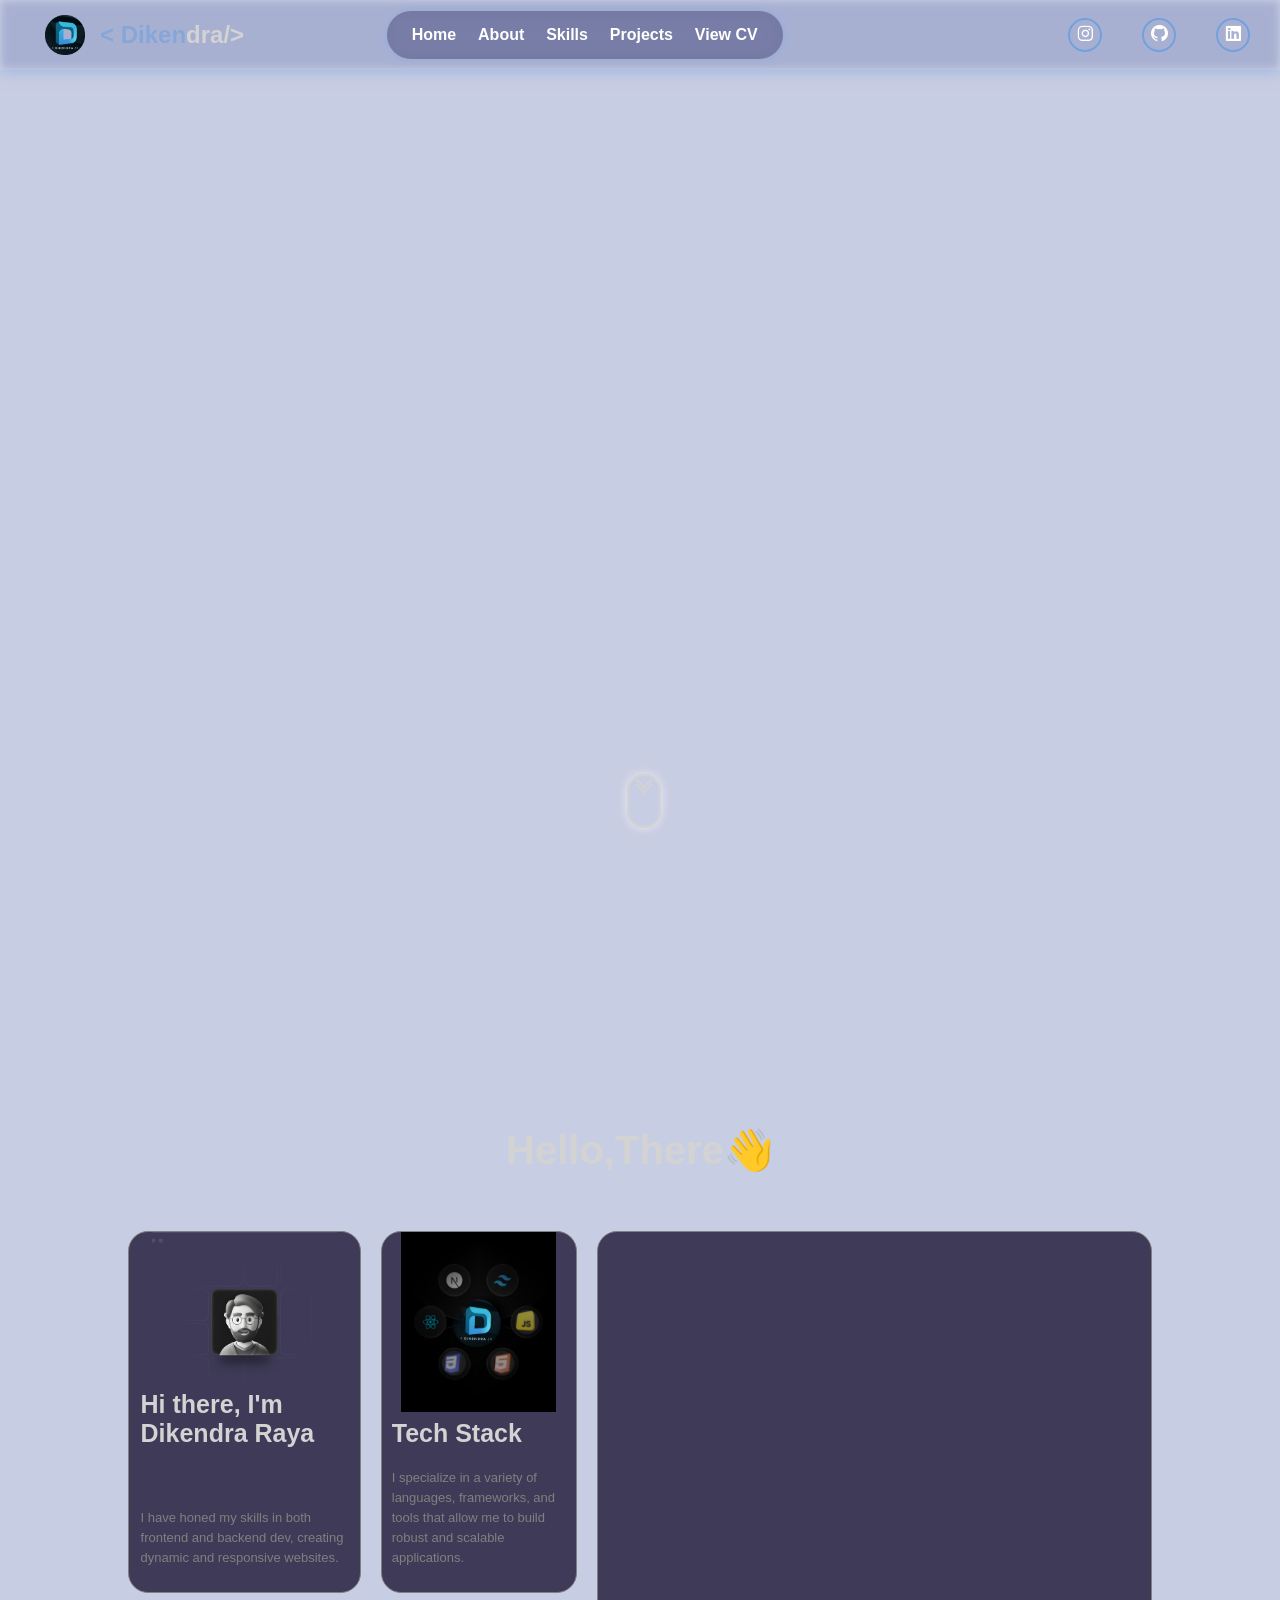
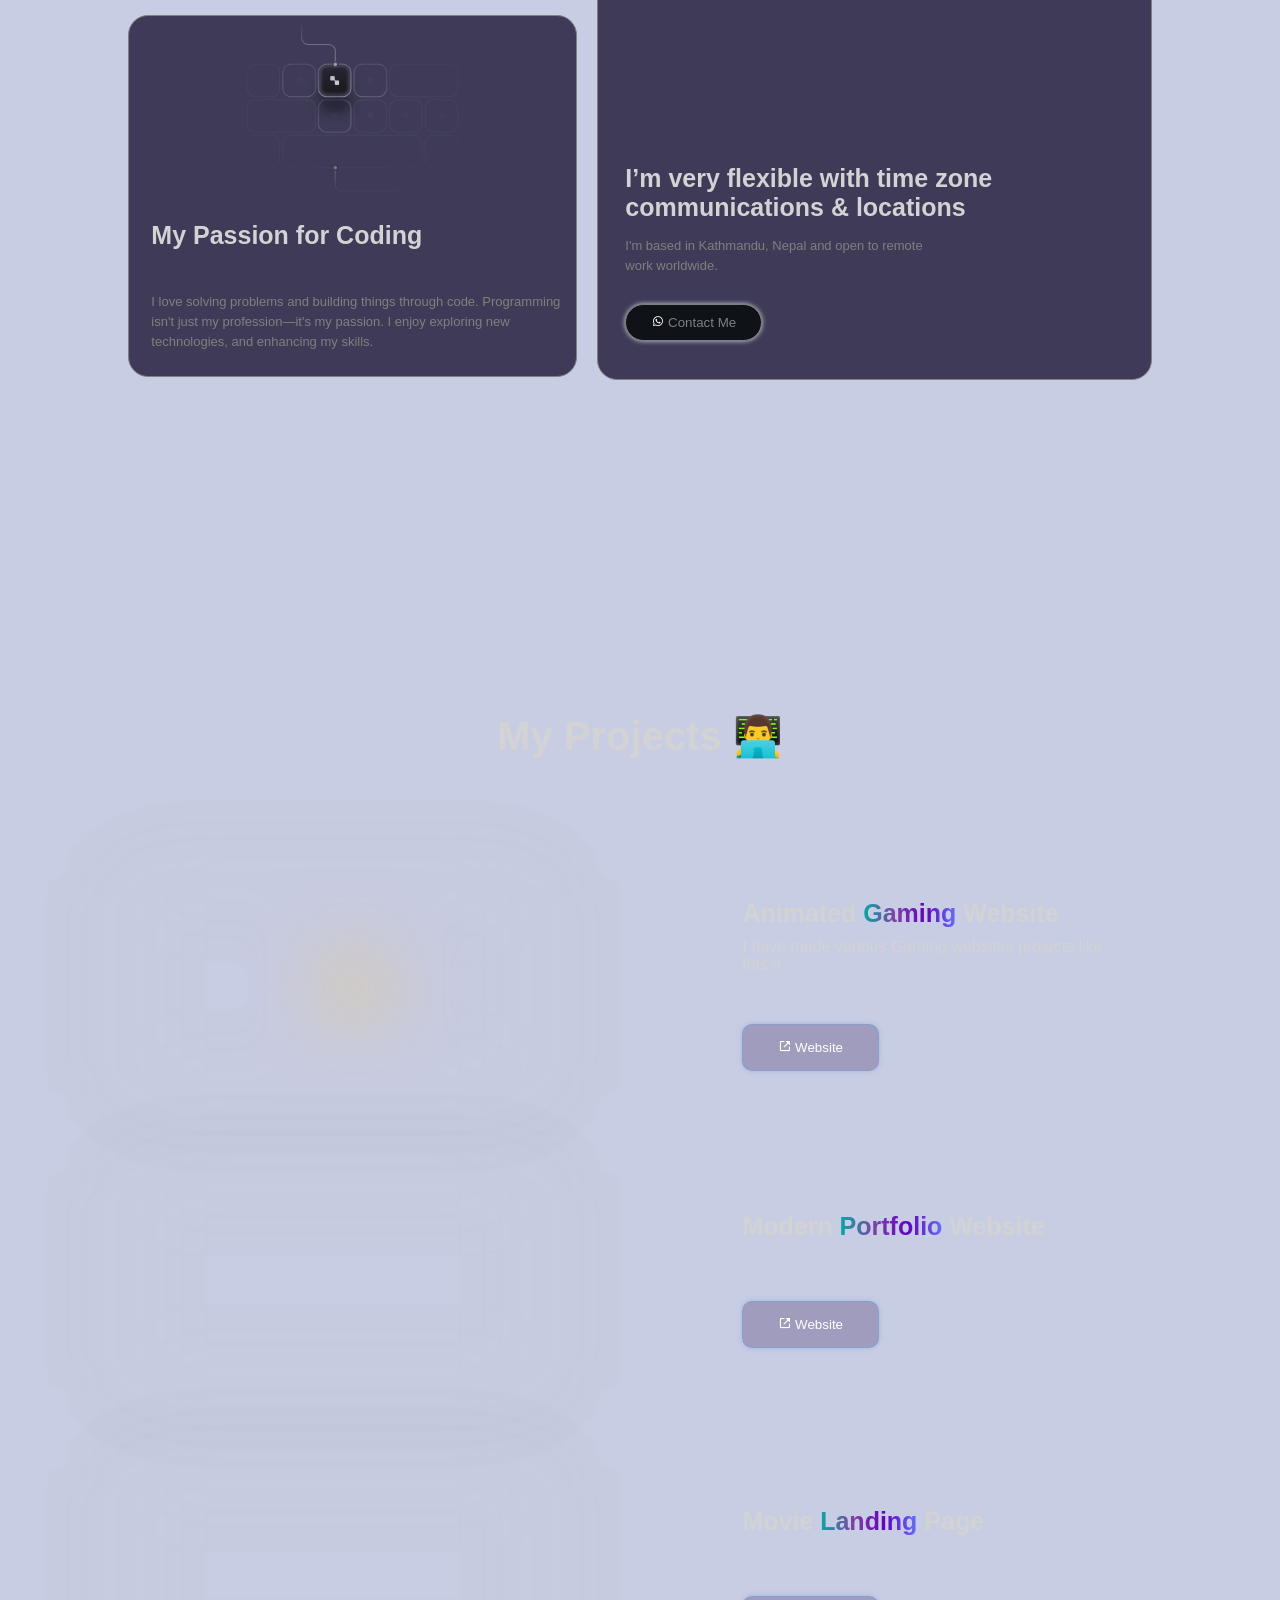
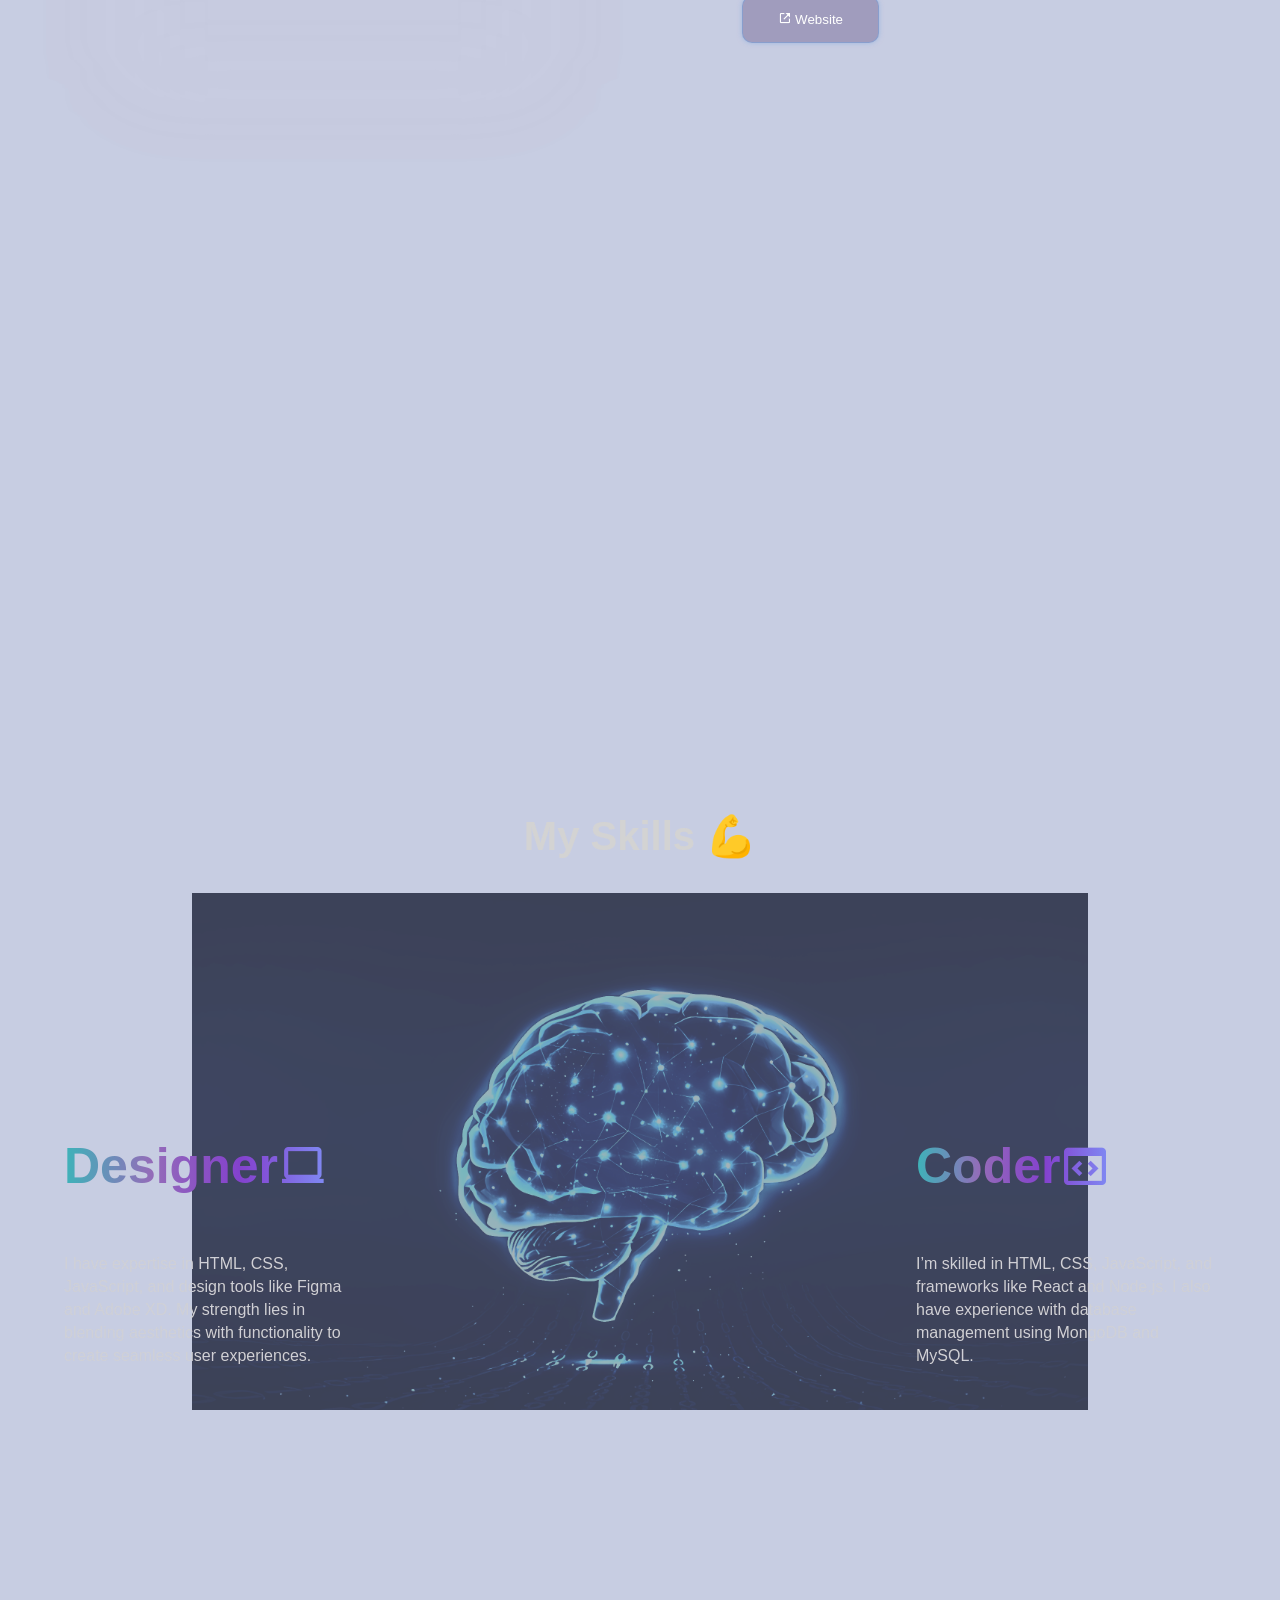
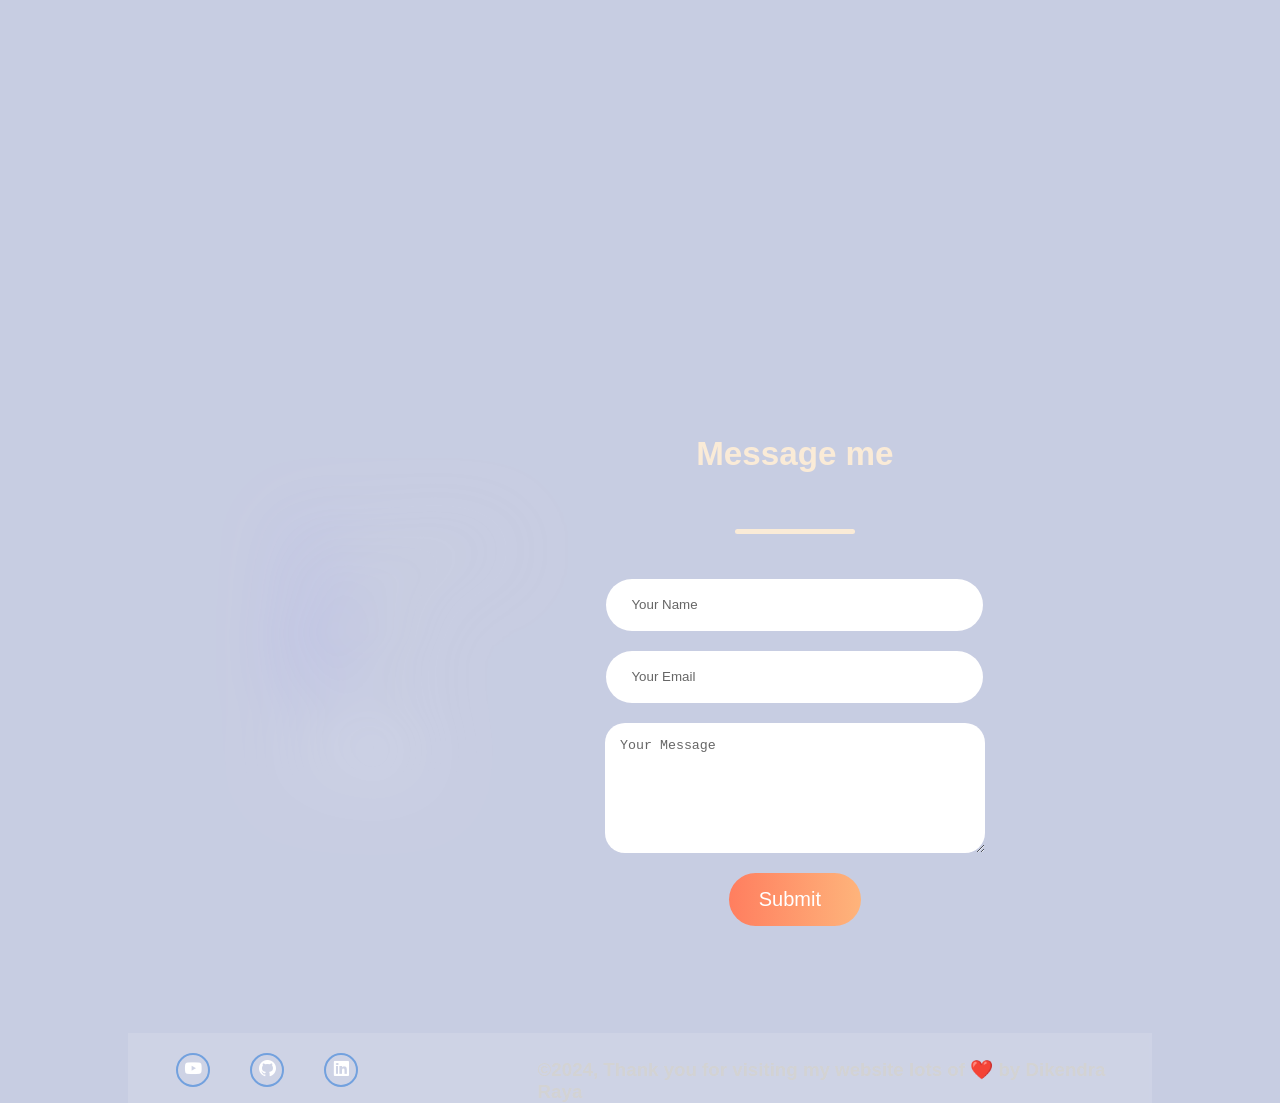
==== commit d5611b84: "Update index.html" ====
--- a/index.html
+++ b/index.html
@@ -206,7 +206,9 @@
                 <a href="#"><i class='bx bxl-telegram' ></i> Telegram</a>
                 <a href="https://www.linkedin.com/in/dikendra-raya-a85437328?utm_source=share&utm_campaign=share_via&utm_content=profile&utm_medium=android_app"><i class='bx bxl-linkedin-square' ></i> LinkedIn</a>
                 <div class="social-icons">
-                
+                 <a href="https://www.instagram.com/dikendradk?igsh=ZWhrOGU0MHNqdGxp"><i class='bx bxl-instagram' ></i></a>
+                    <a href="https://github.com/Dikendra-Dk"><i class='bx bxl-github' ></i></a>
+                    <a href="https://www.facebook.com/share/19Wx1eRpiL/"><i class='bx bxl-facebook-circle' ></i></a>
                 </div>
             </div>
             <div class="contact-container">
--- a/style.css
+++ b/style.css
@@ -1014,3 +1014,66 @@
         gap: 10px;
     }
 }
+.contact-container{
+    height: 100vh;
+    display: flex;
+    align-items: center;
+    justify-content: space-evenly;
+}
+.contact-left{
+    display: flex;
+    flex-direction: column;
+    align-items: center;
+    gap: 20px;
+}
+.contact-left-title{
+    font-size: 40px;
+    font-weight: 600;
+    color: antiquewhite;
+    margin-bottom: 5px;
+}
+.contact-left-title hr{
+    border: none;
+    width: 120px;
+    height: 5px;
+    background-color: antiquewhite;
+    border-radius: 10px;
+    margin-bottom: 20px;
+
+}
+.contact-inputs{
+    width: 350px;
+    height: 50px;
+    border: none;
+    outline: none;
+    padding-left: 25px;
+    font-weight: 500;
+    color: #666;
+    border-radius: 50px;
+
+}
+.contact-left textarea{
+    height: 100px;
+    padding: 15px;
+    border-radius: 20px;
+}
+.contact-inputs:focus{
+    border: 2px solid rgb(162, 255, 0);
+    transition: all 0.3s ease-in-out;
+}
+.contact-inputs::placeholder{
+    color: #666;
+}
+.contact-left button{
+    display: flex;
+    align-items: center;
+    padding: 15px 30px;
+    font-size: 20px;
+    color: #fff;
+    gap: 10px;
+    border: none;
+    border-radius: 50px;
+    background: linear-gradient(to right, #ff7e5f, #feb47b);
+    cursor: pointer;
+    transition: all 0.3s ease-in-out; 
+}
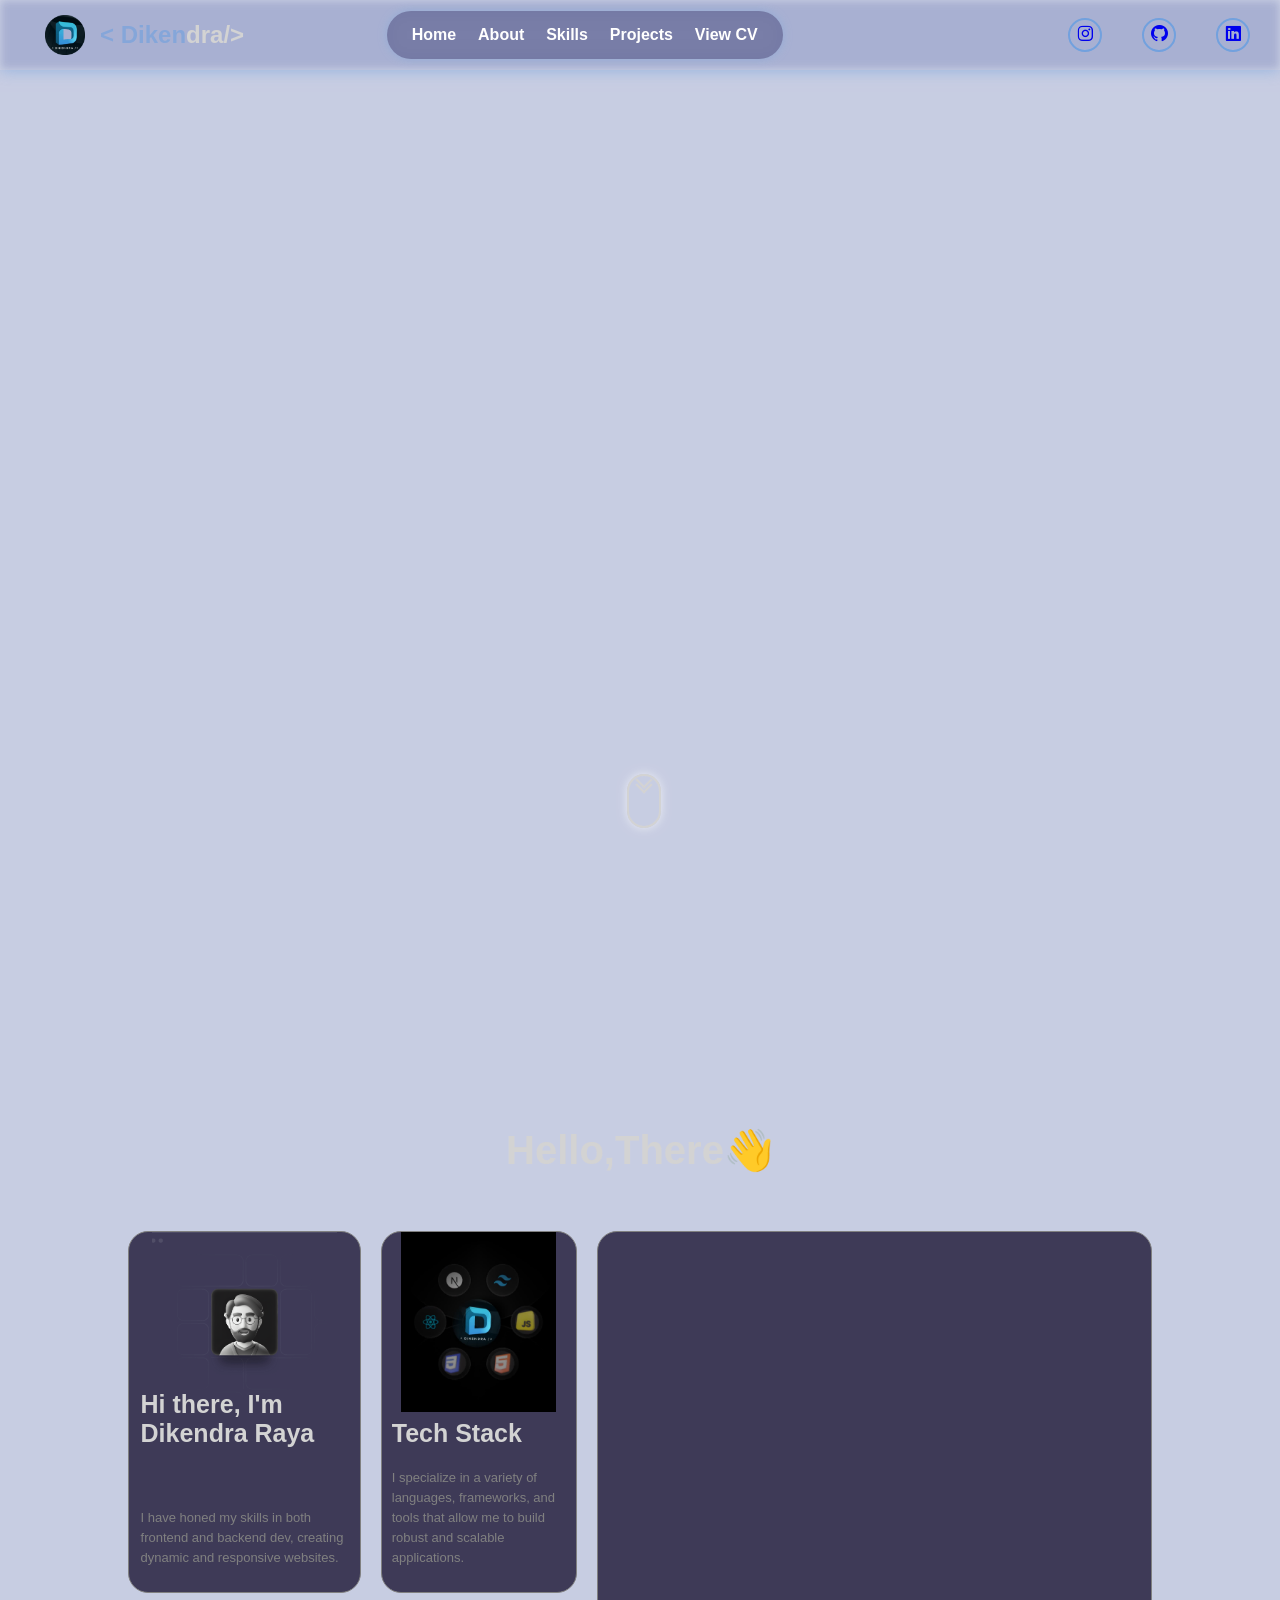
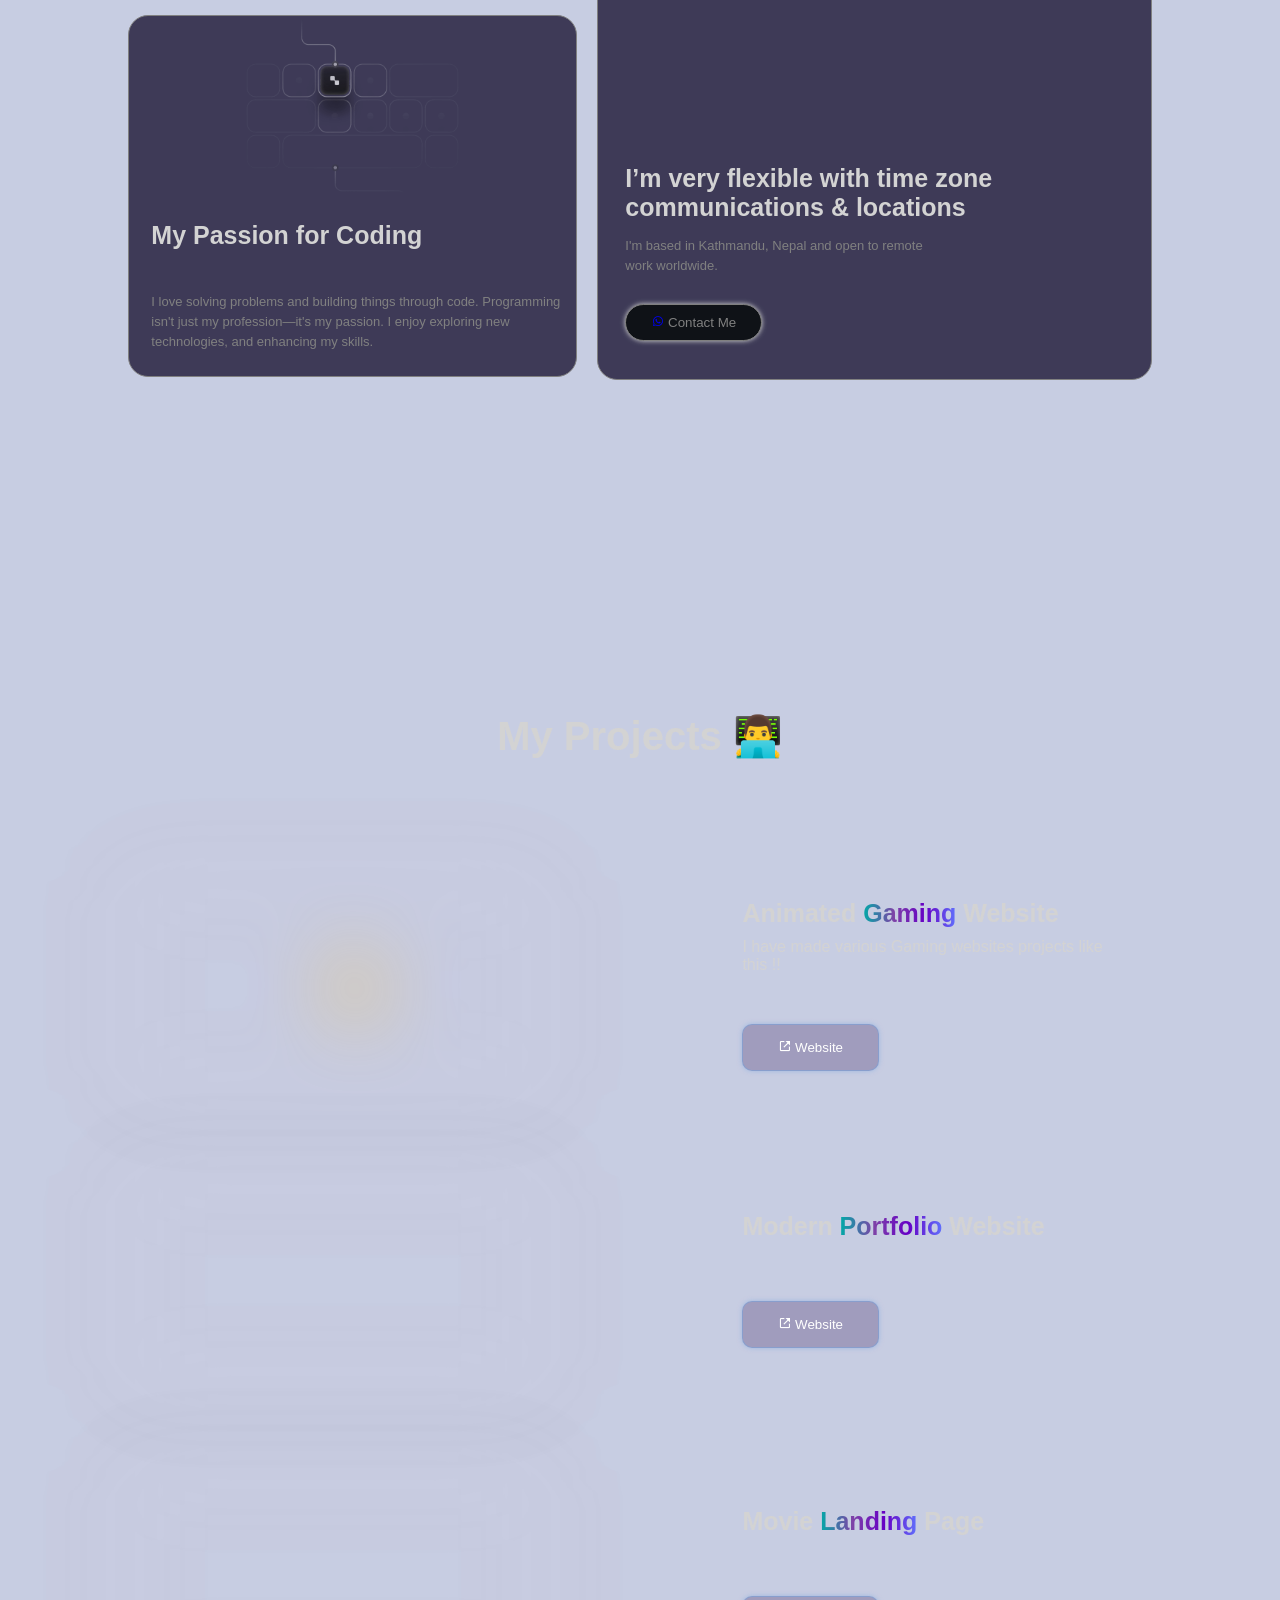
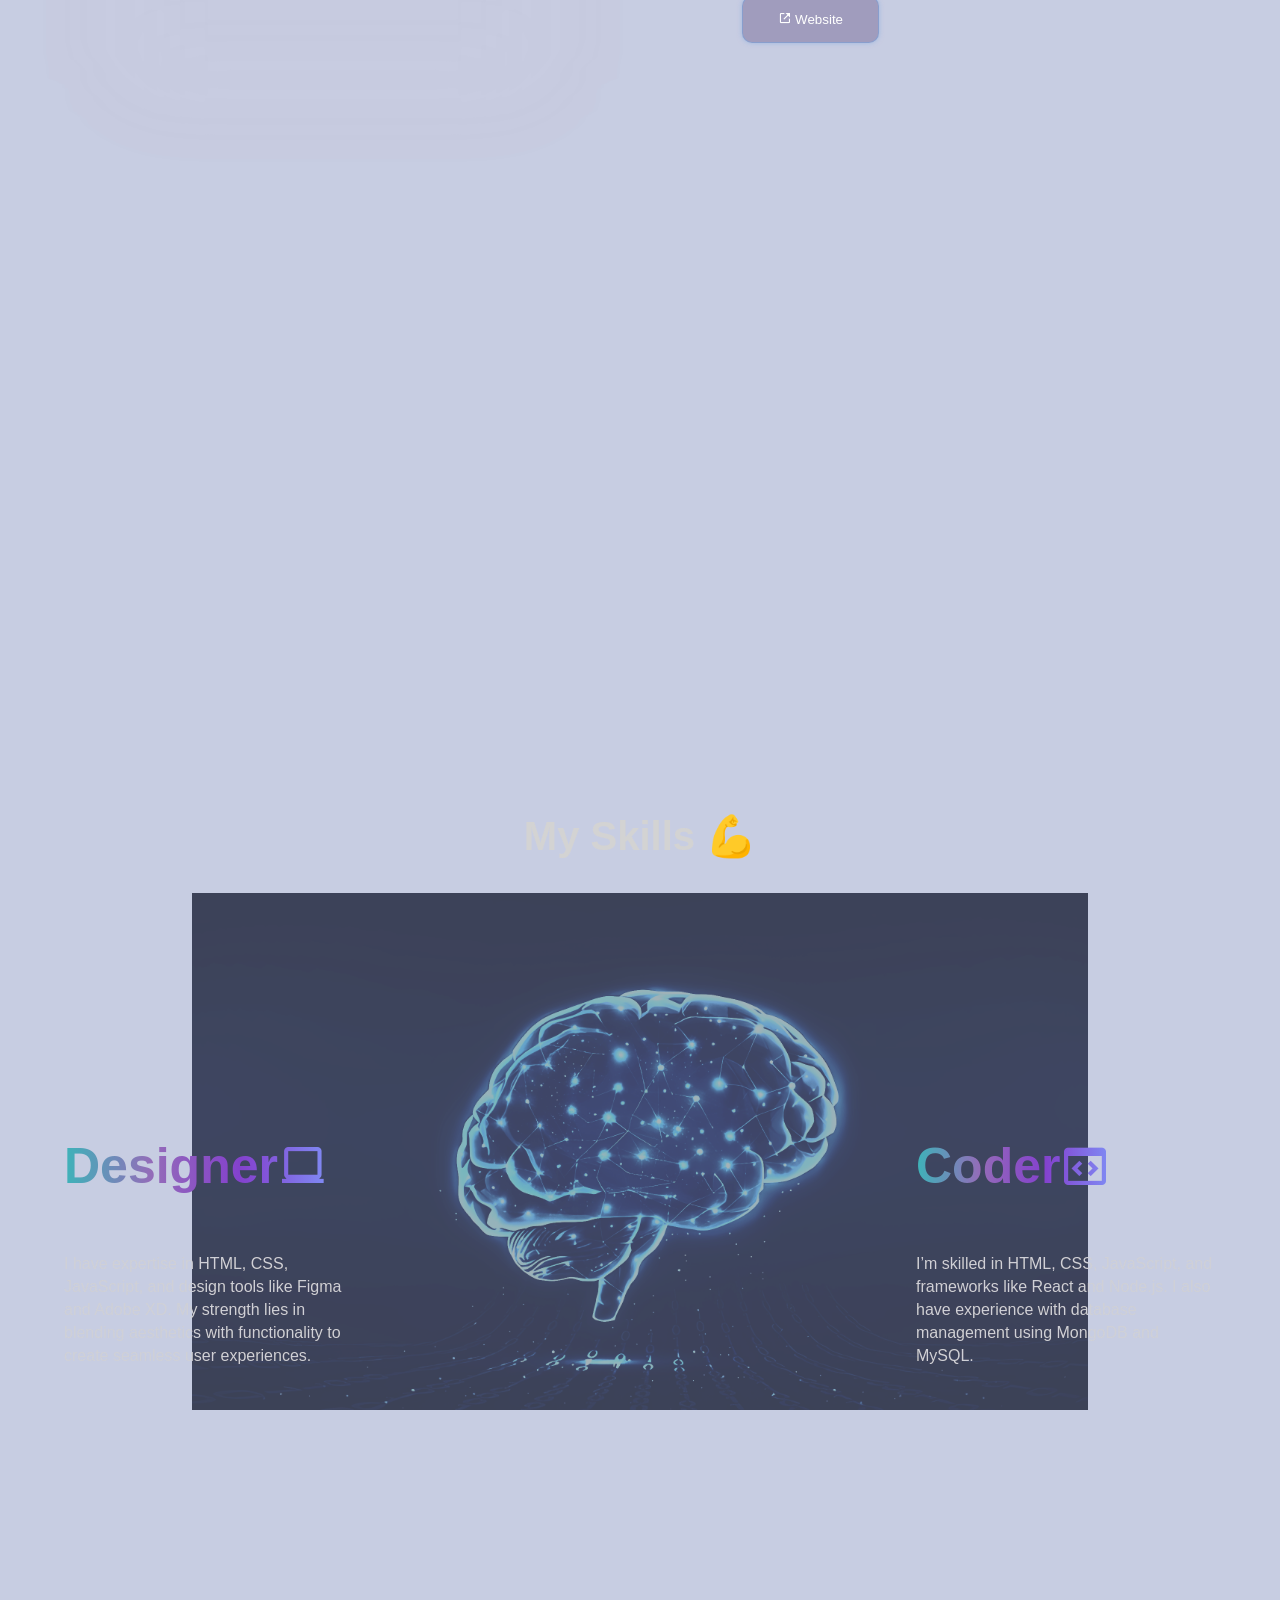
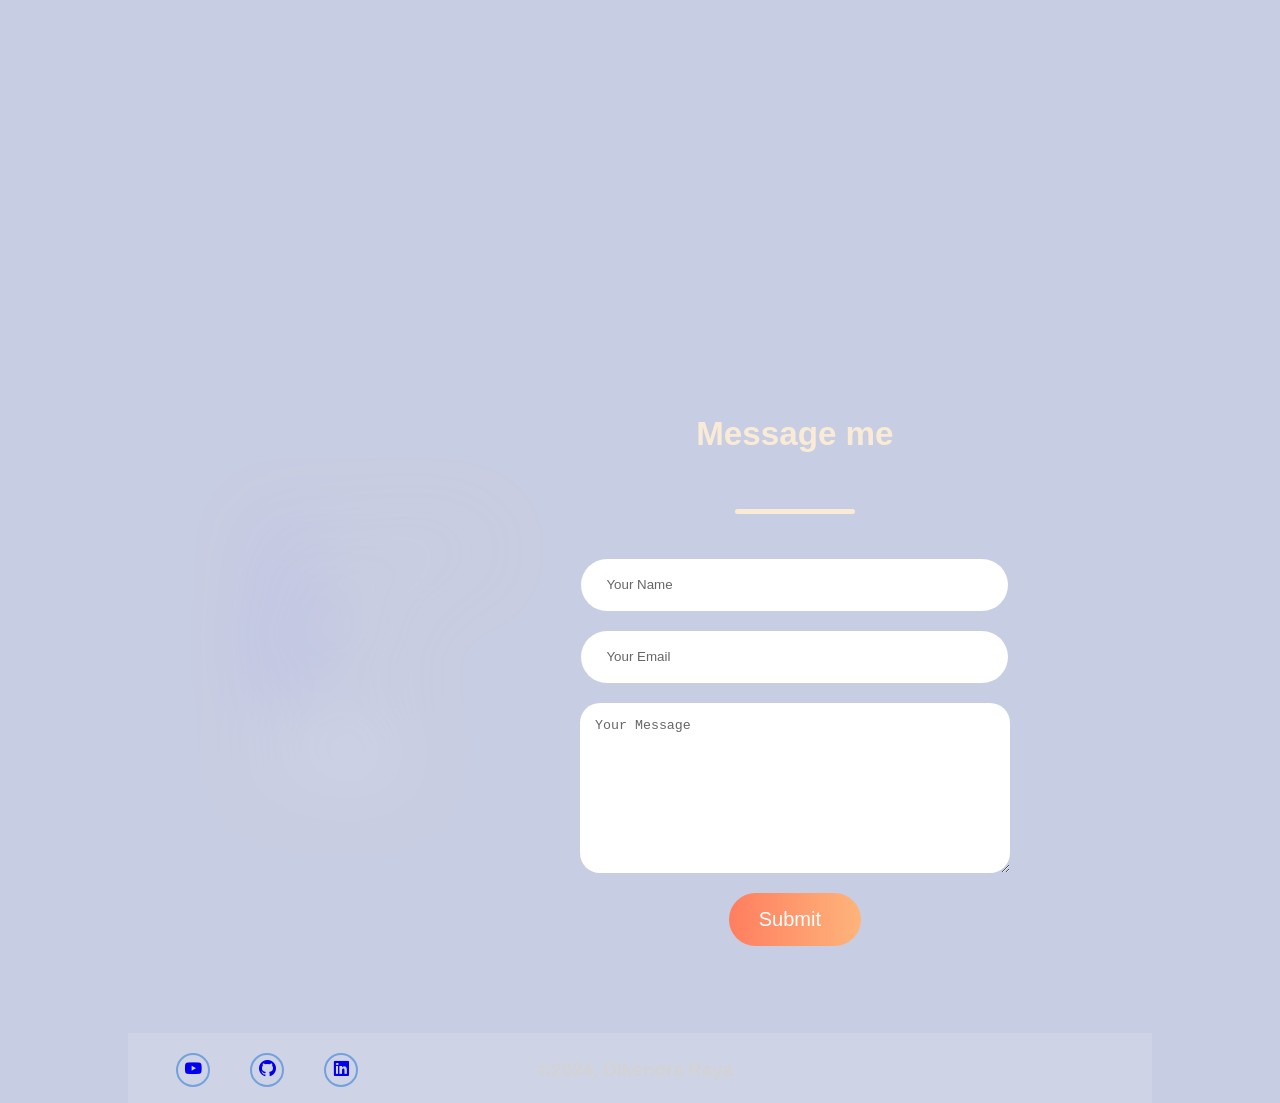
==== commit b8c24479: "Update index.html" ====
--- a/index.html
+++ b/index.html
@@ -226,7 +226,7 @@
         </form>
     </div>
         <section class="footer">
-            <h1>©️2024, Thank you for visiting my website lots of ❤️ by Dikendra Raya</h1>
+            <h1>©️2024, Dikendra Raya</h1>
             <div class="box-icons">
                 <p><a href="https://www.facebook.com/share/19Wx1eRpiL/"><i class='bx bxl-youtube'></i></a></p>
                 <p><a href="https://github.com/Dikendra-Dk"><i class='bx bxl-github'></i></a></p>
--- a/style.css
+++ b/style.css
@@ -4,9 +4,11 @@
     font-family: Arial, Helvetica, sans-serif;
     color: lightgray;
 }
+
 html{
     scroll-behavior: smooth;
 }
+
 .container{
     position: relative;
     width: 100%;
@@ -17,6 +19,8 @@
     gap: 100px;
     background-color: #001f7c38;
 }
+
+
 .back-vid{
     position: fixed;
     right: 0;
@@ -24,6 +28,8 @@
     z-index: -1;
     mix-blend-mode:overlay;
 }
+
+
 header{
     display: flex;
     position: absolute;
@@ -39,14 +45,18 @@
     box-shadow: 0 0 15px #72a1dea2;
     z-index: 999;
 }
+
 .left{
     display: flex;
     align-items: center;
 }
+
 .left img{
     width: 40px;
     margin: 0 15px;
 }
+
+
 header ul{
     display: flex;
     justify-content: space-between;
@@ -57,9 +67,11 @@
     backdrop-filter: blur(10px);
     box-shadow: 0 0 10px #72a1de63;
 }
+
 header ul li{
     list-style: none;
 }
+
 header ul a{
     text-decoration: none;
     color: white;
@@ -67,13 +79,16 @@
     transition: 0.3s;
     margin: 0 10px;
 }
+
 header ul a:hover{
     text-shadow: 0 0 15px black;
 }
+
 .box-icons{
     display: flex;
     gap: 40px;
 }
+
 .box-icons p{
     display: flex;
     align-items: center;
@@ -86,14 +101,13 @@
     cursor: pointer;
     transition: 0.5s;
 }
-a{
-    color: white;
-}
+
 .box-icons p:hover{
     background-color: #72a1de;
     color: black;
     box-shadow: 0 0 15px #72a1de;
 }
+
 .blackhole-box{
     position: absolute;
     top: 0;
@@ -102,11 +116,13 @@
     justify-content: center;
     z-index: -1;
     mix-blend-mode: lighten;
-  } 
+  }
+  
 .blackhole-box video{
     width: 100%;
     margin-top: -23.5%;
 }
+
 .hero{
     position: relative;
     display: flex;
@@ -120,6 +136,7 @@
     position: absolute;
     left: 5%;
 }
+
 .hero-info .hero-info-title{
     color: #72a1de;
     padding: 8px 5px;
@@ -129,6 +146,7 @@
     background-color: #2200493d;
     box-shadow: 0 0 5px #72a1de84;
 }
+
 .hero-info h1{
     font-size: 60px;
     max-width: 600px;
@@ -137,12 +155,14 @@
     margin-top: 40px;
     margin-bottom: 30px;
 }
+
 .hero-info p{
     max-width: 550px;
     line-height: 25px;
     margin-bottom: 40px;
     font-size: 20px;
 }
+
 .hero-info button{
     color: white;
     padding: 15px 35px;
@@ -153,9 +173,11 @@
     cursor: pointer;
     transition: 0.3s;
 }
+
 .hero-info button:hover{
     box-shadow: 0 0 15px #72a1de81;
 }
+
 /* Gradient Animation */
 .gradient{
     background: linear-gradient(to right,#00aaa7, #7e42a7, #6600c5, #6070fd,#2a46ff, #0099ff, #008ead);
@@ -170,14 +192,18 @@
         background-position: 200%;
     }
 }
+
 .skills-video-box{
     position: absolute;
     right: 3%;
 }
+
 .skills-video{
     height: 900px;
     mix-blend-mode:lighten;
 }
+
+
 .scroll-down {
     height: 50px;
     width: 30px;
@@ -207,7 +233,8 @@
     top: 30%;
     animation-delay: 0.5s;
     /* animation: scroll-down 1s ease-in-out infinite; */
-  } 
+  }
+  
   @keyframes scroll-down {
     0% {
       /* top:20%; */
@@ -224,6 +251,10 @@
       opacity: 0;
     }
   }
+
+
+
+
 .info-section{
     display: flex;
     align-items: center;
@@ -231,10 +262,12 @@
     width: 80%;
     margin-top: 100px;
 }
+
 .section-title{
     font-size: 40px;
     font-weight: 700;
 }
+
 .info-cards{
     display: grid;
     grid-template-columns: auto auto auto;
@@ -243,6 +276,7 @@
     height: 100%;
     margin-top: 30px;
 }
+
 .card{
     display: flex;
     align-items:flex-start;
@@ -256,6 +290,7 @@
     border-radius: 20px;
     transition: 0.5s;
 }
+
 .card h1{
     position: absolute;
     margin: 0;
@@ -265,6 +300,7 @@
     z-index: 1;
     color: lightgray;
 }
+
 .card p{
     position: absolute;
     bottom: 3%;
@@ -275,11 +311,13 @@
     font-size: 13px;
     line-height: 20px;
 }
+
 .card img{
     width: 80%;
     height: 50%;
     object-fit: cover;
 }
+
 .card video{
     margin-top: 10%;
     width: 70%;
@@ -287,6 +325,7 @@
     object-fit: cover;
     mix-blend-mode: lighten;
 }
+
 .card button{
     position: absolute;
     bottom: 5%;
@@ -300,13 +339,16 @@
     cursor: pointer;
     transition: 0.3s;
 }
+
 .card button:hover{
     box-shadow: 0 0 15px lightgray;
     opacity: 0.7;
 }
+
 .card:hover{
     box-shadow: 0 0 15px rgb(211, 211, 211);
 }
+
 .card:nth-child(3){
     grid-row: span 2;
     height: 83vh;
@@ -315,18 +357,25 @@
 .card:nth-child(3) p{
     bottom: 12%;
 }
+
 .card:nth-child(3) h1{
     bottom: 21%;
 }
+
 .card:nth-child(4){
     grid-column: span 2;
 }
+
 .card:nth-child(4) p{
     max-width: 650px;
 }
+
 .card:nth-child(4) h1{
     bottom: 35%;
 }
+
+
+
 .my-project{
     display: flex;
     flex-direction: column;
@@ -338,6 +387,7 @@
     margin-top: 200px;
     margin-bottom: 700px;
 }
+
 .project-card {
     display: flex;
     width: 100%;
@@ -346,6 +396,7 @@
     gap: 10%;
     justify-content: center;
 }
+
 .project-vidbox{
     display: flex;
     align-items: center;
@@ -356,6 +407,7 @@
     cursor: pointer;
     transition: 0.5s;
     min-width: 400px;
+
 }
 
 .project-vidbox video{
@@ -365,9 +417,11 @@
     border-radius: 20px;
     transition: 0.5s;
 }
+
 .project-card video:hover{
     box-shadow: 0 0 25px rgb(255, 255, 255);
 }
+
 .project-info{
     display: flex;
     flex-direction: column;
@@ -376,6 +430,7 @@
     width: 50%;
     padding-left: 10%;
 }
+
 .project-info h1{
     width: 90%;
     font-size: 25px;
@@ -385,6 +440,7 @@
     margin-bottom: 10px;
     max-width: 450px;
 }
+
 .project-info p{
     width: 90%;
     max-width: 400px;
@@ -392,6 +448,7 @@
     margin-bottom: 50px;
     margin-top: 0;
 }
+
 .project-info button{
     color: white;
     padding: 15px 35px;
@@ -402,10 +459,12 @@
     cursor: pointer;
     transition: 0.3s;
 }
+
 .project-info button:hover{
     opacity: 0.8;
     box-shadow: 0 0 15px #72a1de81;
 }
+
 .project-vidbox .hover-sign{
     position: absolute;
     display: flex;
@@ -414,6 +473,7 @@
     width: 30%;
     height: 100px;
 }
+
 .hover-sign::before,
 .hover-sign::after {
     content: "👆";
@@ -424,21 +484,29 @@
     left: 40%;
     border-radius: 40px;
     animation: hover-animation 4s ease-in-out infinite;
-}
+
+}
+
 .hover-sign.active{
     display: none;
 }
+
 @keyframes hover-animation {
   0% {
     /* top:20%; */
     box-shadow: 0 0 5px rgb(255, 255, 255);
     transform: translate(100%, 50%) rotate(30deg);
   }
+
   100% {
     box-shadow: 0 0 5px rgb(255, 255, 255);
     transform: translateX(80%, 80%) rotate(20deg);
   }
 }
+
+
+
+
 /* Skills section */
 .skills-section{
     display: flex;
@@ -446,6 +514,7 @@
     align-items: center;
     position: relative;
 }
+
 .skills-box{
     width: 100%;
     height: 90vh;
@@ -456,10 +525,12 @@
     mix-blend-mode:lighten;
     opacity: 0.7;
 }
+
 .skills-image{
     width: 70%;
     mix-blend-mode:difference;
 }
+
 .Designer{
     position: absolute;
     display: flex;
@@ -469,14 +540,18 @@
     left: 5%;
     max-width: 300px;
 }
+
 .Designer h1{
     font-size: 50px;
     display: flex;
     align-items: center;
 }
+
 .Designer p{
     line-height: 23px;
 }
+
+
 .coder{
     position: absolute;
     display: flex;
@@ -486,18 +561,26 @@
     right: 5%;
     max-width: 300px;
 }
+
 .coder h1{
     font-size: 50px;
     display: flex;
     align-items: center;
 }
+
 .coder p{
     line-height: 23px;
 }
+
+
+
 .coder-text{
+
     font-size: 50px;
 }
+
 /* SLIDER  */
+
 .slider{
     position: absolute;
     bottom: 5%;
@@ -546,6 +629,8 @@
 .slider .item:hover{
     filter: grayscale(0);
 }
+
+
   /* CONTACT SECTION */
 .contact-section{
     width: 80%;
@@ -556,36 +641,43 @@
     align-items: center;
     position: relative;
 }
+
 .contact-section h1{
     position: absolute;
     top: 10%;
     left: 40%;
 }
+
 .social-box {
     display: flex;
     flex-direction: column;
     gap: 25px;
 }
+
 .social-box a{
     color: lightgray;
     text-decoration: none;
     font-size: 20px;
     text-wrap: nowrap;
 }
+
 .social-box i{
     color: #7668ff;
     font-size: 30px;
     margin-right: 10px;
 }
+
 .social-icons a i{
     color: white;
     margin-top: 40px;
 }
+
 .contact-box p{
     max-width: 400px;
     margin-top: 30px;
     margin-bottom: 5px;
 } 
+
 .contact-box input{
     padding: 7.5px 30px;
     background-color: lightgray;
@@ -596,6 +688,7 @@
     border-top-right-radius: 10px;
     border-bottom-right-radius: 10px;
 }
+
 .contact-box button{
     margin-top: 30px;
     color: white;
@@ -607,10 +700,12 @@
     cursor: pointer;
     transition: 0.3s;
 }
+
 .contact-box button:hover{
     opacity: 0.8;
     box-shadow: 0 0 15px #72a1de81;
 }
+
 .footer{
     display: flex;
     justify-content: space-between;
@@ -623,10 +718,14 @@
     z-index: 999;
     padding: 0 3rem;
 }
+
+
 /* BLUR EFFECT ANIMAION */
+
 .autoBlur{
     animation: autoBlurAnimation linear both;
     animation-timeline: view();
+
 }
 @keyframes autoBlurAnimation{
     0%{
@@ -641,11 +740,15 @@
         opacity: 0;
     }
 }
+
+
 /* AUTO DISPLAY ANIMAION */
 .autoDisplay{
     animation: autoDisplayAnimation both;
     animation-timeline: view();
-}
+
+}
+
 @keyframes autoDisplayAnimation{
     from{
         filter: blur(10px);
@@ -656,11 +759,15 @@
         transform: translateX(0) scale(1);
     }
 }
+
+
 /* FADEIN_LEFT */
+
 .fadein-left{
     animation: fadeInLeftAnimation both;
     animation-timeline: view();
 }
+
 @keyframes fadeInLeftAnimation{
     0%{
         opacity: 0;
@@ -674,12 +781,16 @@
         filter: blur(10px);
     }
 }
+
 /* Sidebar */
+
 .menu-icon{
     font-size: 35px;
     cursor: pointer;
     display: none;
 }
+
+
 .sidebar{
     position: fixed;
     right: 0;
@@ -691,21 +802,26 @@
     box-shadow: 0 0 25px rgba(255, 255, 255, 0.479);
     backdrop-filter: blur(10px);
     opacity: 0;
-    border-bottom-left-radius: 100%;   
-}
+    border-bottom-left-radius: 100%;
+    
+}
+
 .close-icon{
     font-size: 50px;
     color: lightgray;
     padding-left: 10px;
     cursor: pointer;
 }
+
 .sidebar ul{
     padding-left: 20px;
 }
+
 .sidebar ul li{
     list-style: none;
     margin-bottom: 30px;
 }
+
 .sidebar ul li a{
     text-decoration: none;
     color: lightgray;
@@ -713,21 +829,25 @@
     font-weight: 900;
     text-shadow:0 0 15px #4c4c4c;
 }
+
 .social-sidebar{
     padding-left: 20px;
     margin-top: 60px;
     text-wrap: nowrap;
 }
+
 .social-sidebar a{
     font-size: 35px;
     padding: 5px 5px;
     cursor: pointer;
     transition: 0.5s;
 }
+
 /* Sidebar Open ANimation */
 .sidebar.open-sidebar{
     animation: openSideBarAnimation 1.5s forwards;
 }
+
 @keyframes openSideBarAnimation {
     to{
         width: 80%;
@@ -736,7 +856,9 @@
         border-radius: 0;
     }
 }
+
 /* Sidebar close ANimation */
+
 .sidebar.close-sidebar{
     animation: closeSideBarAnimation 1.5s forwards;
 }
@@ -755,264 +877,348 @@
         border-bottom-left-radius: 50%;
     }
 }
+
+
+
+
+
+
 @media (max-aspect-ratio: 16/9){
     .back-vid{
         width: auto;
         height: 100%;
     }
 }
+
 @media (min-aspect-ratio: 16/9){
     .back-vid{
         width: 100%;
         height: auto;
     }
 }
+
+
 @media screen and (max-width: 1200px){
     .blackhole-box video{
         margin-top: -20%;
     }
+
     .hero-info h1{
         font-size: 40px;
         max-width: 400px;
         line-height: 40px;
     }
+
     .hero-info P{
         max-width: 300px;
     }
+
     .skills-video-box{
         right: 0%;
     }
+
     .skills-video-box video{
         height: 500px;
     }
+
     .info-cards{
         grid-template-columns: auto;
     }
+
     .card:nth-child(3){
         grid-column: span 2;
         height: 70vh;
     }
+
     .info-cards .card h1{
         font-size: 20px;
     }
+
     .info-cards .card:nth-child(3) h1{
         bottom: 25%;
     }
+
     .card video{
         height: 60%;
 
         margin-top: 5%;
     }
+
     .my-project{
         margin-bottom: 200px;
         scale: 0.8;
     }
+
     .contact-section .section-title {
         left: 30%;
     }
 }
+
 @media screen and (max-width: 700px){
     header {
         position: fixed;
         height: 50px;
     }
+
     header ul{
         display: none;
     }
+
     header .box-icons{
         display: none;
     }
+
     .menu-icon{
         display: inline;
     }
+
     .blackhole-box video {
         width: 100%;
         margin-top: -15%;
     }
+
     .autoBlur{
         animation: none;
     }
+    
     .hero{
         flex-direction: column;
         top:0;
         bottom: 0;
         left: 0;
-        right:0;   
+        right:0;
+        
     }
     .hero-info{
         bottom: 5%;
     }
+
     .scroll-down{
         bottom: 5%;
     }
+
     .hero .skills-video-box{
         height: 200px;
         top: 5%;
     }
+
+
+
     .info-cards{
         grid-template-columns: auto;
     }
+
     .card:nth-child(3){
         grid-column: span 2;
         height: 70vh;
     }
+
     .card video{
         width: 100%;
     }
+    
     .container{
         height: 100%;
     }
+
     .project-vidbox video{
         width: 250px;
         margin-left: -100px;
     }
+
     .project-info{
         overflow: hidden;
         padding-left: 0;
         margin-left: -50px;
     }
+
     .project-info h1{
         font-size: 20px;
         max-width: 200px;
         text-wrap: wrap;
     }
+
     .project-info p{
         font-size: 10px;
         text-wrap: wrap;
         max-width: 200px;
         min-width: 0;
     }
+
     .project-info button{
         padding: 5px 10px;
     }
+
     .my-project{
         margin-bottom: 600px;
     }
+
     .project-card{
         flex-direction: column;
         margin-left: 25%;
         gap: 30px;
     }
+    
     .project-vidbox{
         min-width: 200px;
     }
+
     .project-info{
         width: 85%;
     }
+
     .project-info h1{
         text-wrap: nowrap;
     }
+
     .project-info p{
         max-width: 300px;
     }
+
     .Designer{
         top: 15%;
         left: 18%;
     }
+
     .Designer h1{
         margin-bottom: 0;
         margin-top: 70px;
     }
+
     .coder{
         top: 50%;
         left: 18%;
     }
+
     .coder h1{
         margin-bottom: 0;
     }
+
     .slider .list .item img{
         width: 70%;
     }
+
     .contact-section{
         flex-direction: column;
         margin-top: 100px;
         margin-bottom: 50px;
     }
+
     .footer{
         font-size: 10px;
     }
+
     .social-box{
         margin-left: -90px;
     }
 }
+
+
 @media screen and (max-width: 480px) {
+
     .hero .skills-video-box {
         display: none;
-    }
+        
+    }
+
     .blackhole-box {
         overflow: hidden;
     }
+
     .blackhole-box video {
         width: 140%;
         margin-top: -27%;
-    }
+
+    }
+
     .left {
         scale: 0.9;
         margin-left: -30px;
     }
+
     .left h2 {
         font-size: 20px;
     }
+
     .hero {
         scale: 0.9;
     }
+
     .hero-info{
         bottom: 15%;
     }
+
     .hero-info h1{
         font-size: 35px;
     }
+
     .scroll-down{
         bottom: 15%;
         left: 60%;
     }
+
     .section-title {
         font-size: 25px;
     }
+
     .info-cards{
         display: flex;
         flex-direction: column;
     }
+
     .card {
         min-height: 20rem;
     }
+
     .card h1{
         bottom: 30%;
         font-size: 5px;
     }
+
     .project-card {
         height: 50%;
     }
+
     .project-info p{
         margin-bottom: 15px;
     }
+
     .project-info{
         margin-left: -80px;
     }
+
     .skills-box{
         height: 120vh;
         margin-right: 30px;
     }
+
     .slider{
         bottom: 0%;
     }
+
     .contact-section{
         scale: 0.9;
         height: 120vh;
     }
+
     .contact-section .section-title {
         top: -30px;
         left: 25%;
     }
+
     .footer{
         padding: 15px;
     }
+
     .footer h1{
         max-width: 150px;
     }
+
     .footer .box-icons{
         gap: 10px;
     }
+
+
 }
 .contact-container{
     height: 100vh;
@@ -1042,7 +1248,7 @@
 
 }
 .contact-inputs{
-    width: 350px;
+    width: 400px;
     height: 50px;
     border: none;
     outline: none;
@@ -1053,12 +1259,12 @@
 
 }
 .contact-left textarea{
-    height: 100px;
+    height: 140px;
     padding: 15px;
     border-radius: 20px;
 }
 .contact-inputs:focus{
-    border: 2px solid rgb(162, 255, 0);
+    border: 2px solid antiquewhite;
     transition: all 0.3s ease-in-out;
 }
 .contact-inputs::placeholder{
@@ -1077,3 +1283,11 @@
     cursor: pointer;
     transition: all 0.3s ease-in-out; 
 }
+
+
+
+
+
+
+
+
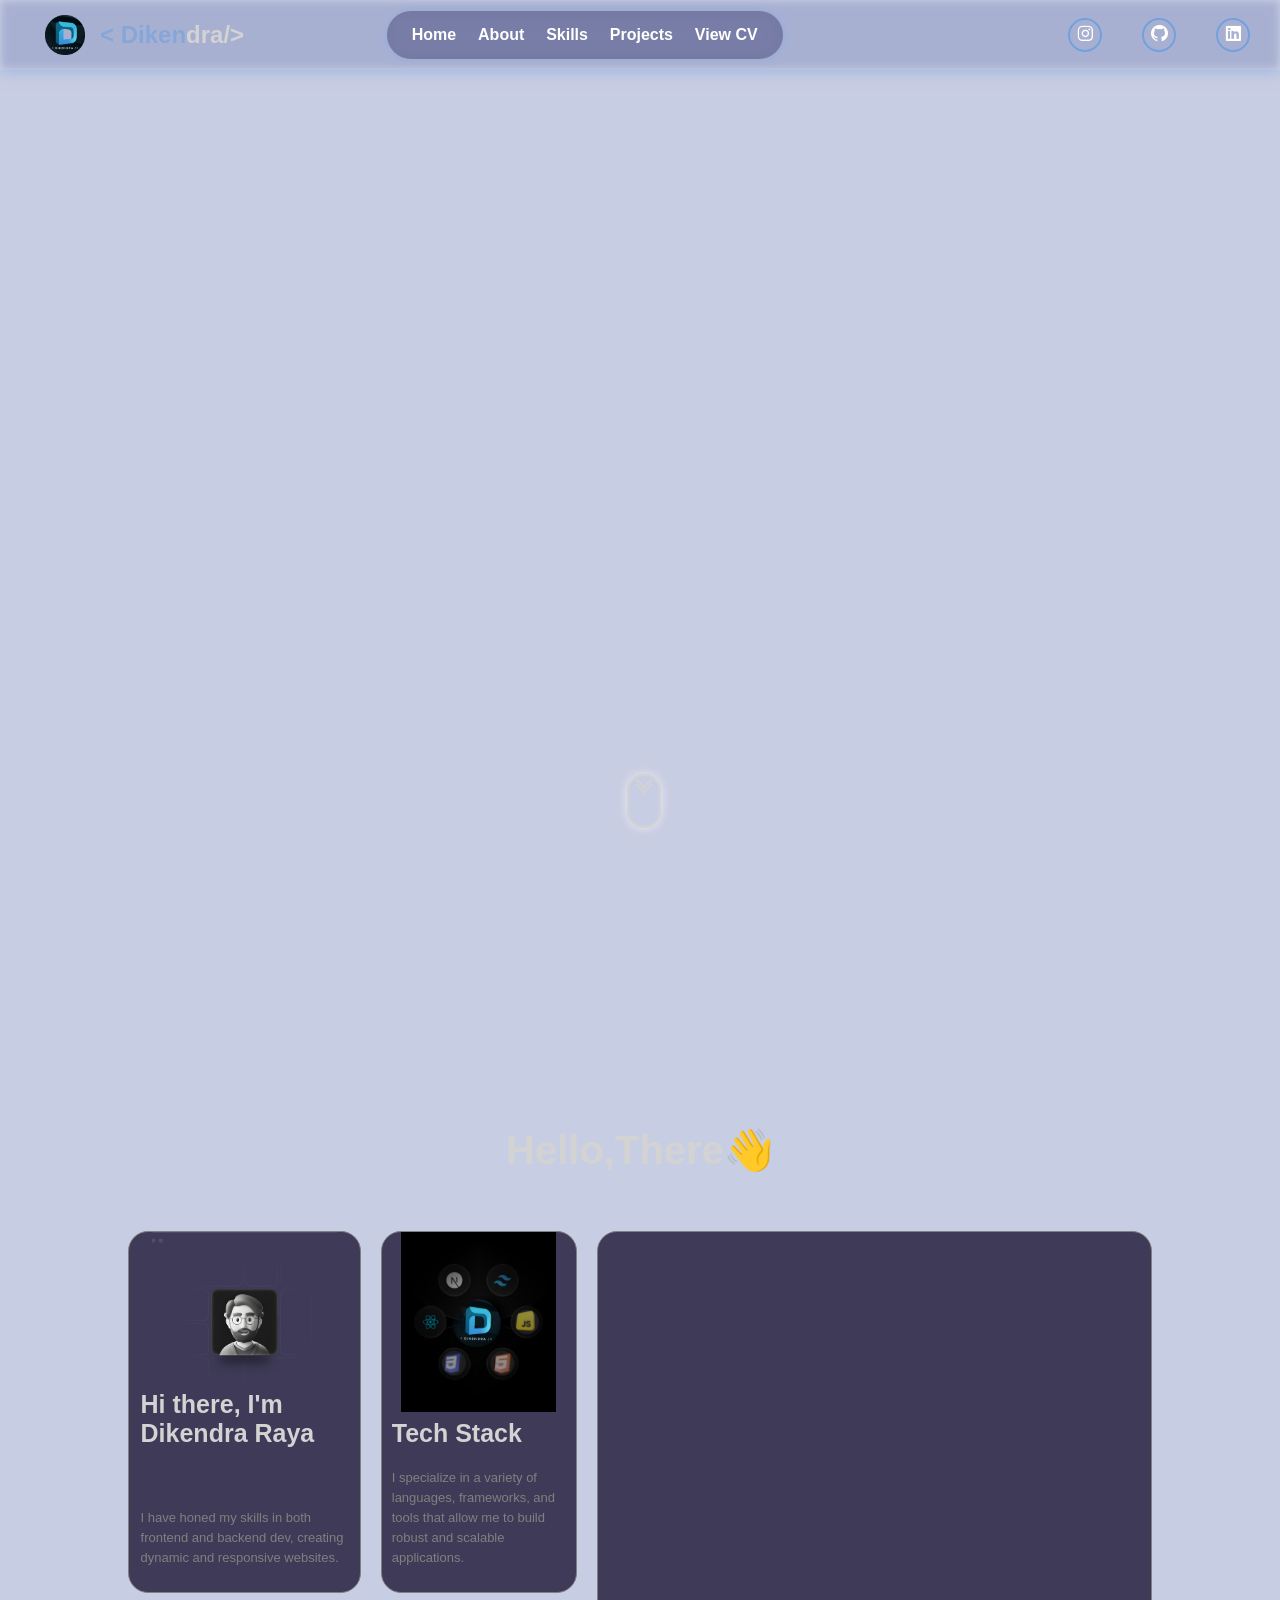
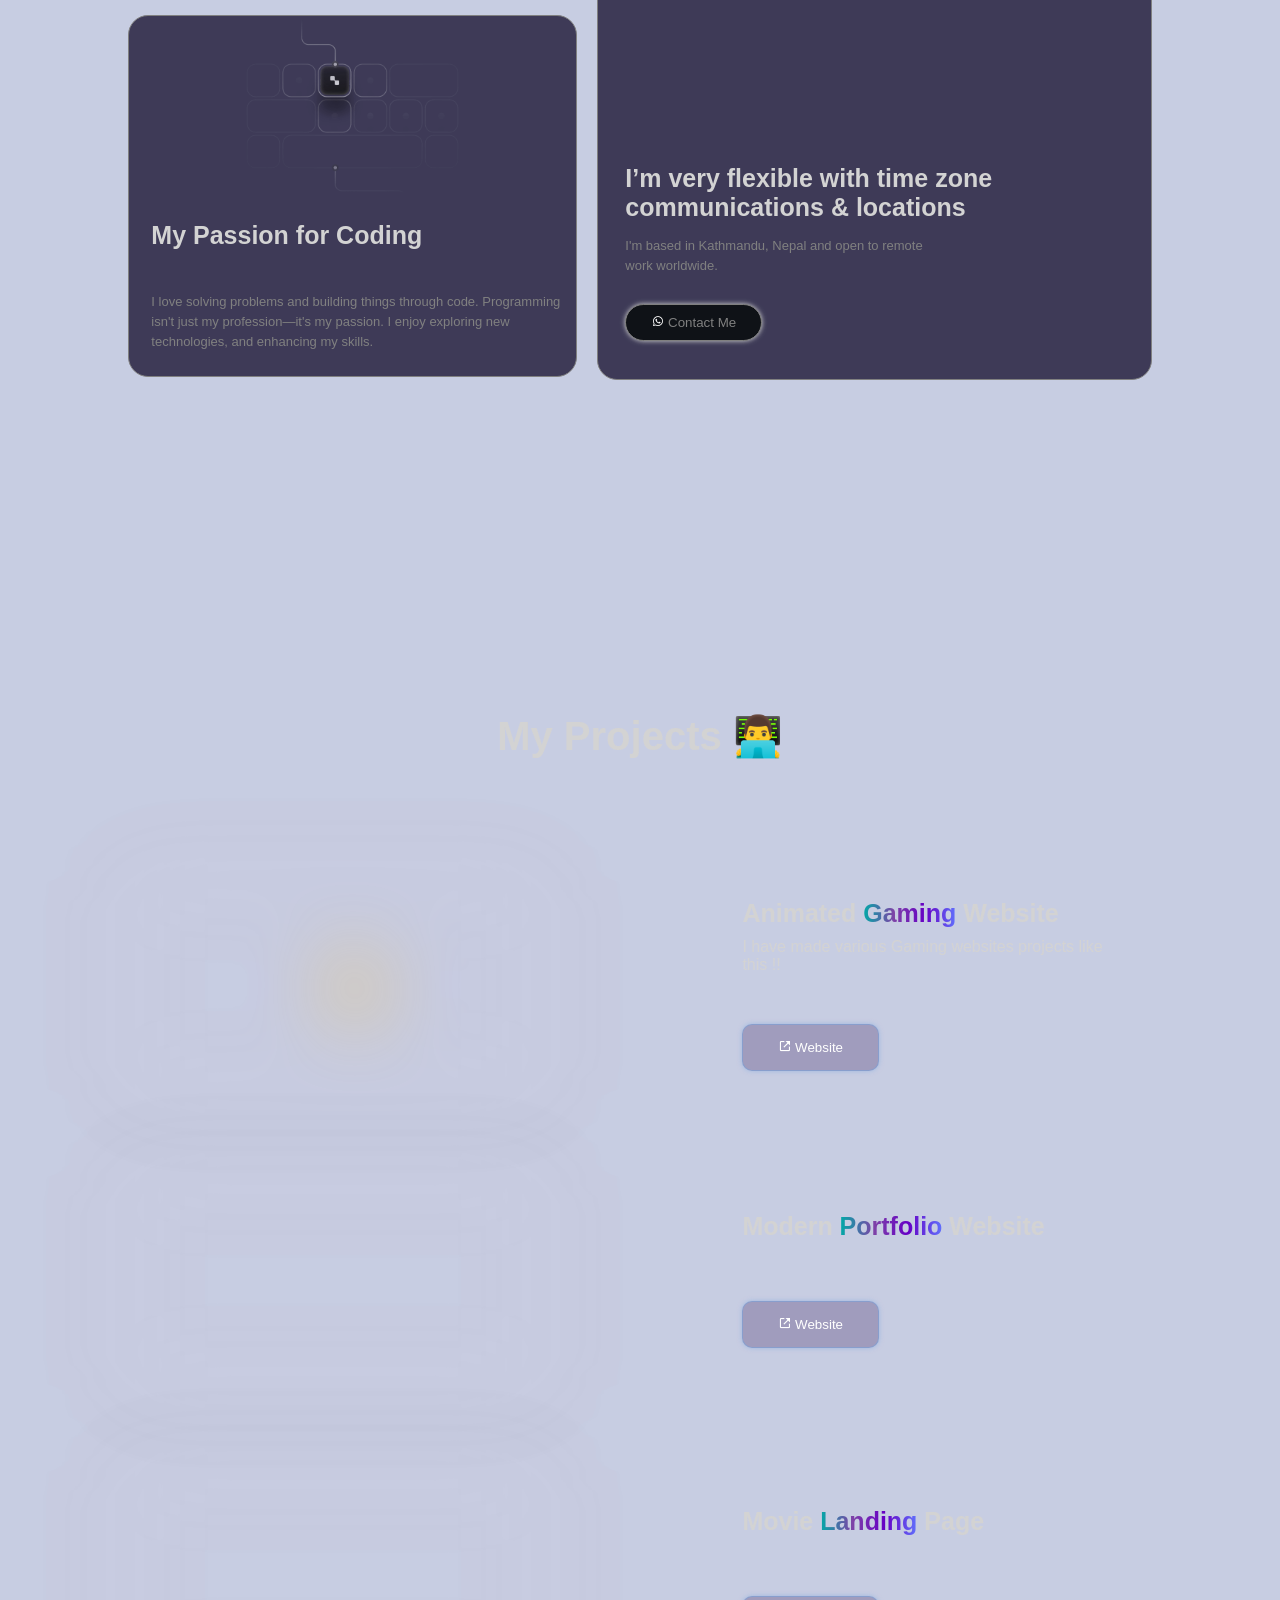
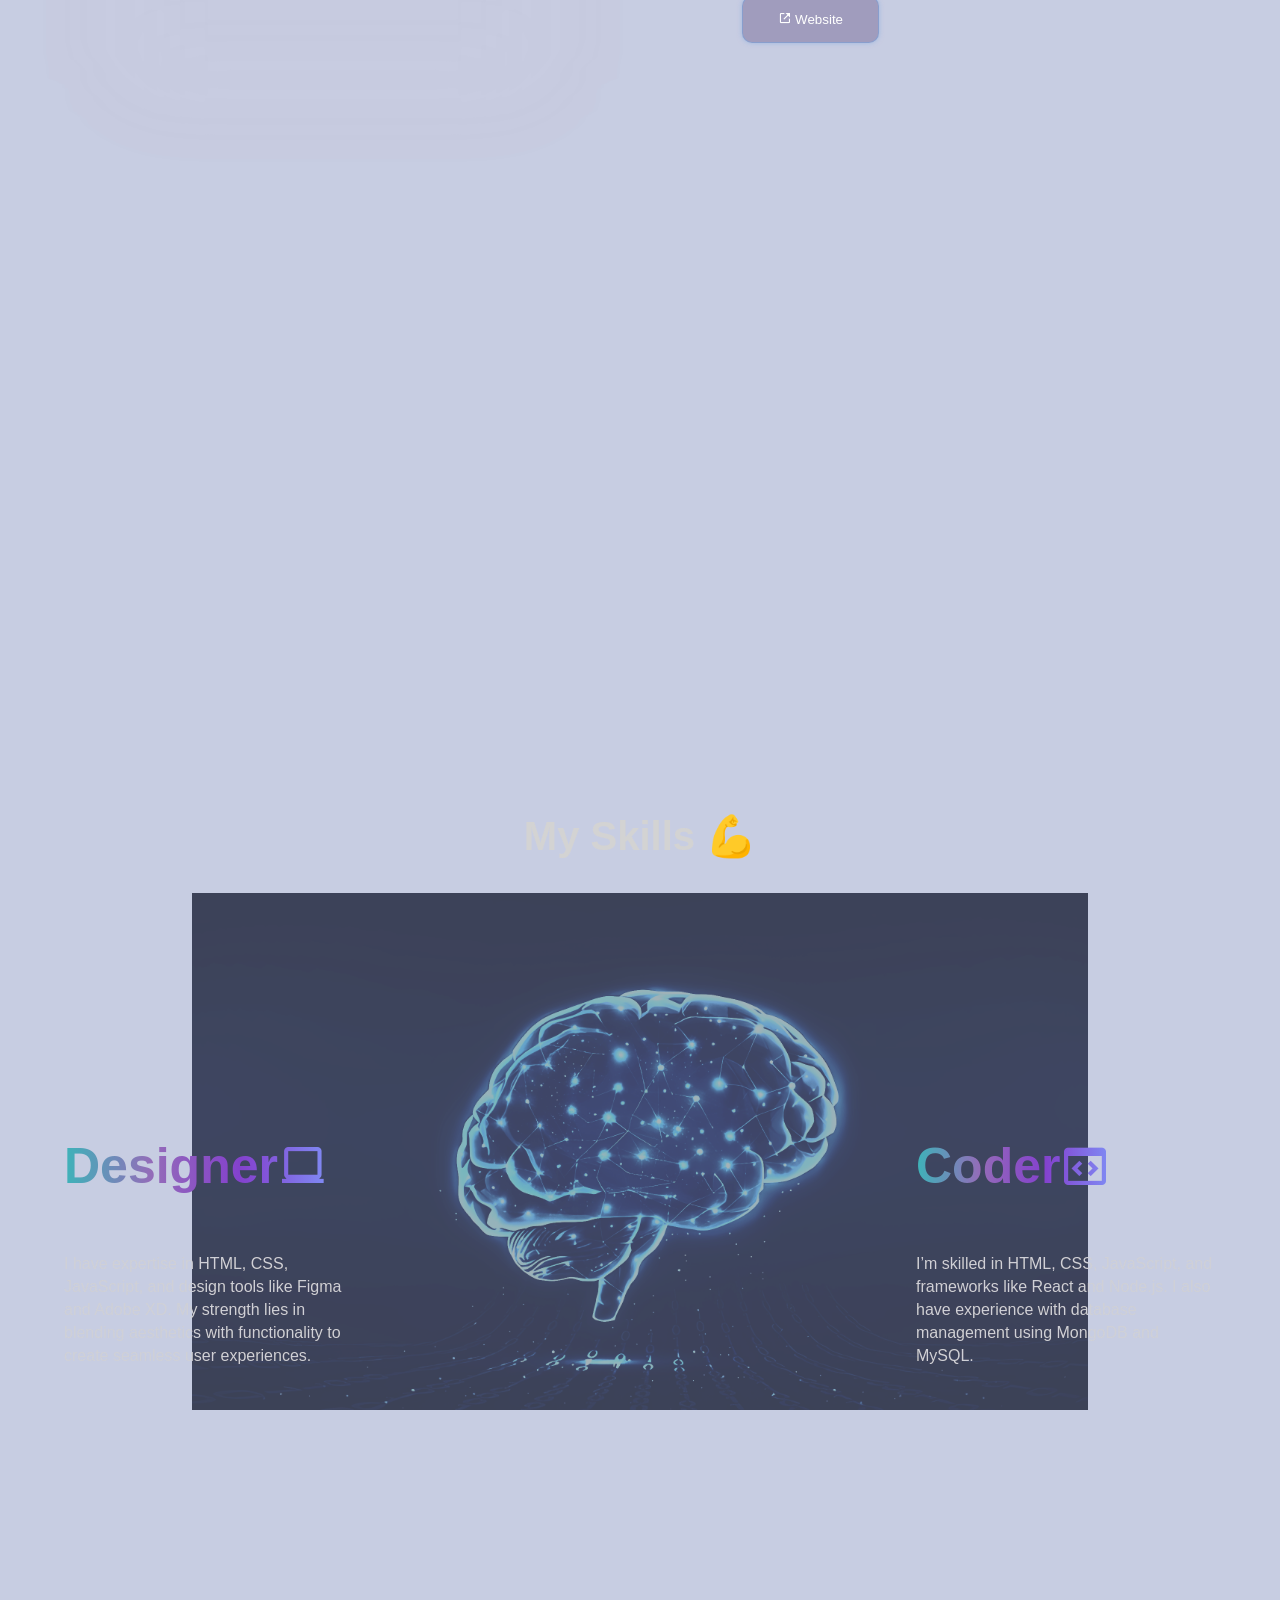
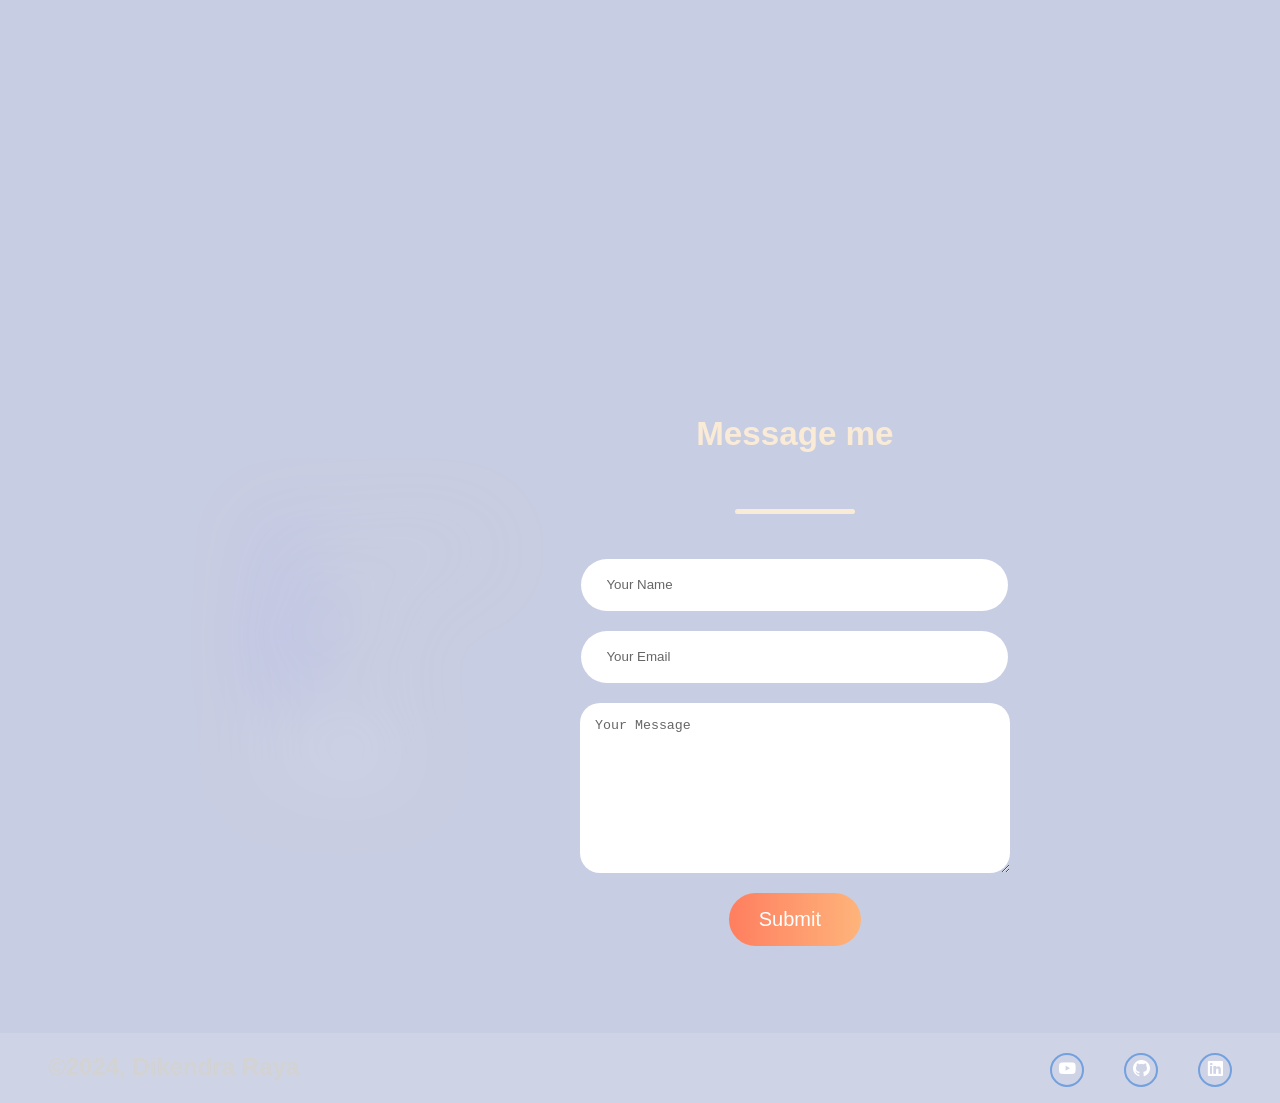
==== commit bf958201: "Update index.html" ====
--- a/index.html
+++ b/index.html
@@ -225,6 +225,7 @@
             <button type="submit">Submit<img src="" alt=""</button>
         </form>
     </div>
+        </section>
         <section class="footer">
             <h1>©️2024, Dikendra Raya</h1>
             <div class="box-icons">
--- a/style.css
+++ b/style.css
@@ -1283,11 +1283,14 @@
     cursor: pointer;
     transition: all 0.3s ease-in-out; 
 }
-
-
-
-
-
-
-
-
+a{
+    color: white;
+}
+
+
+
+
+
+
+
+
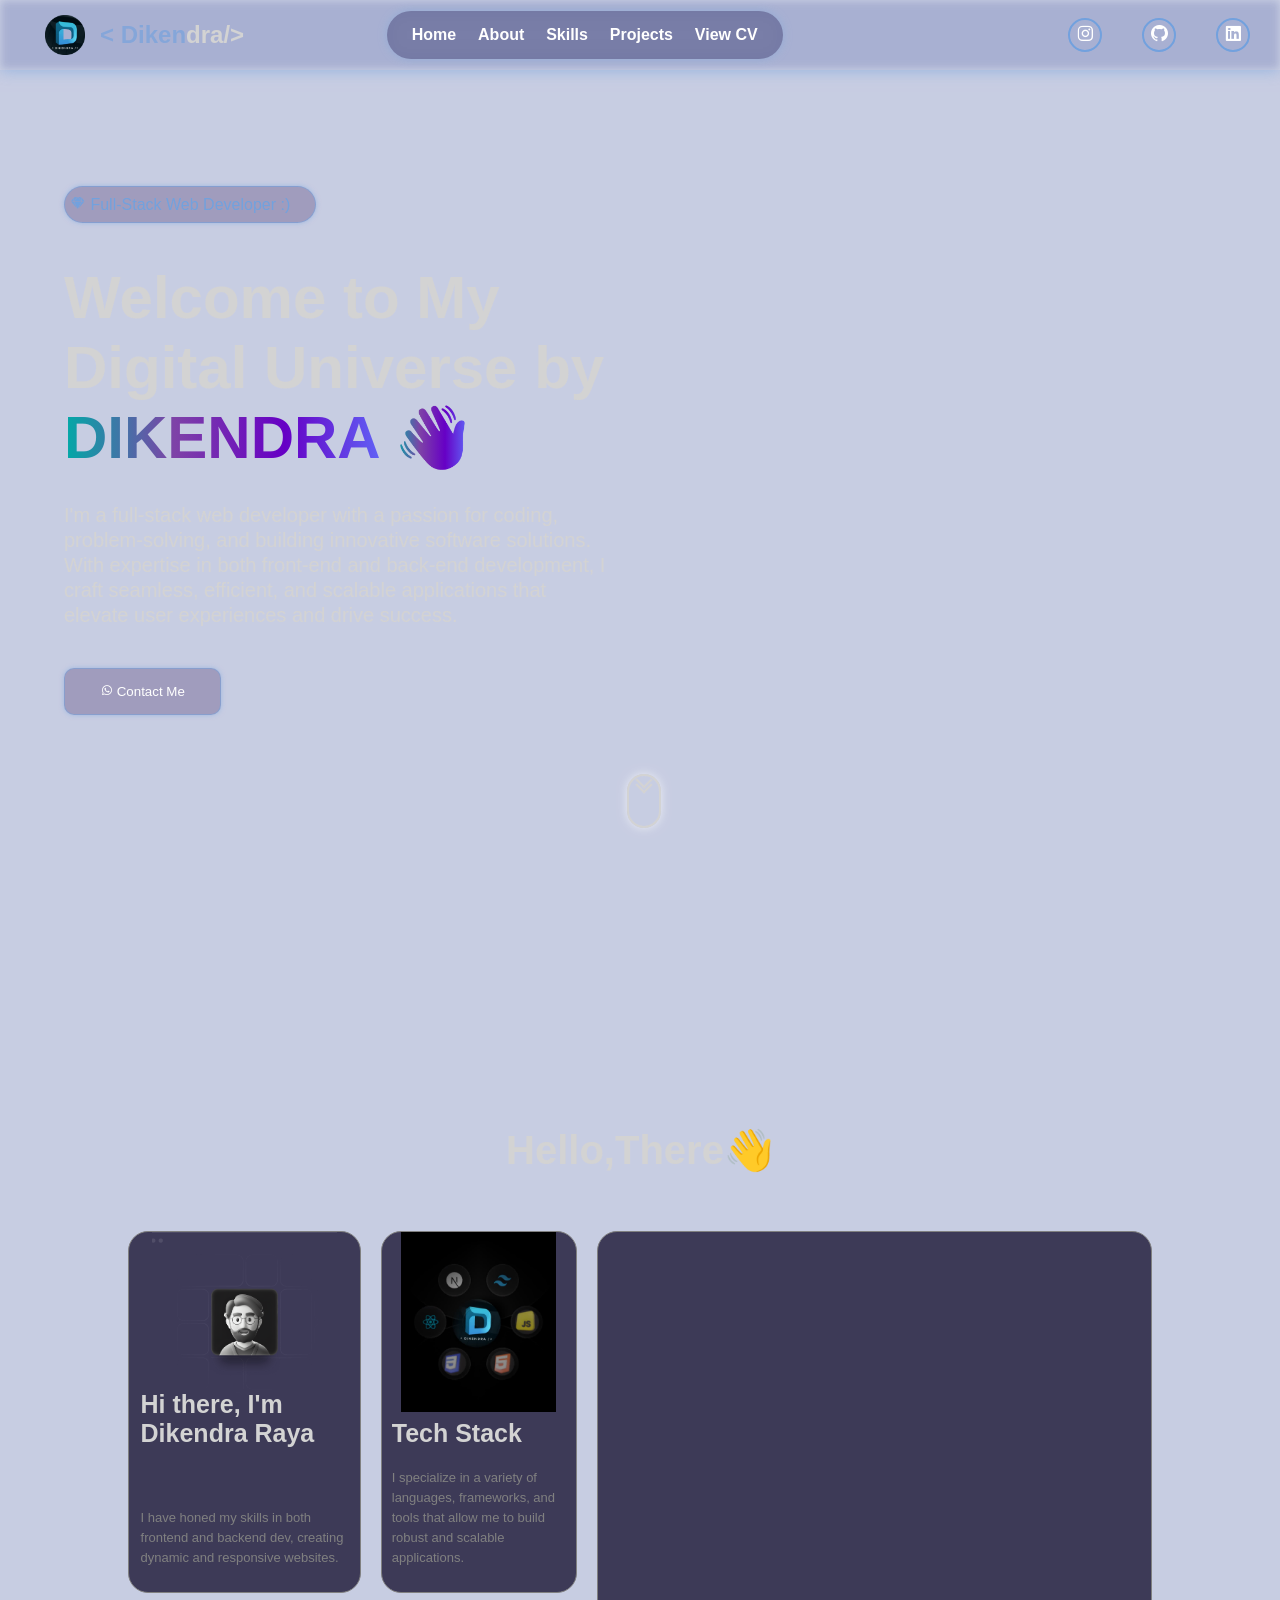
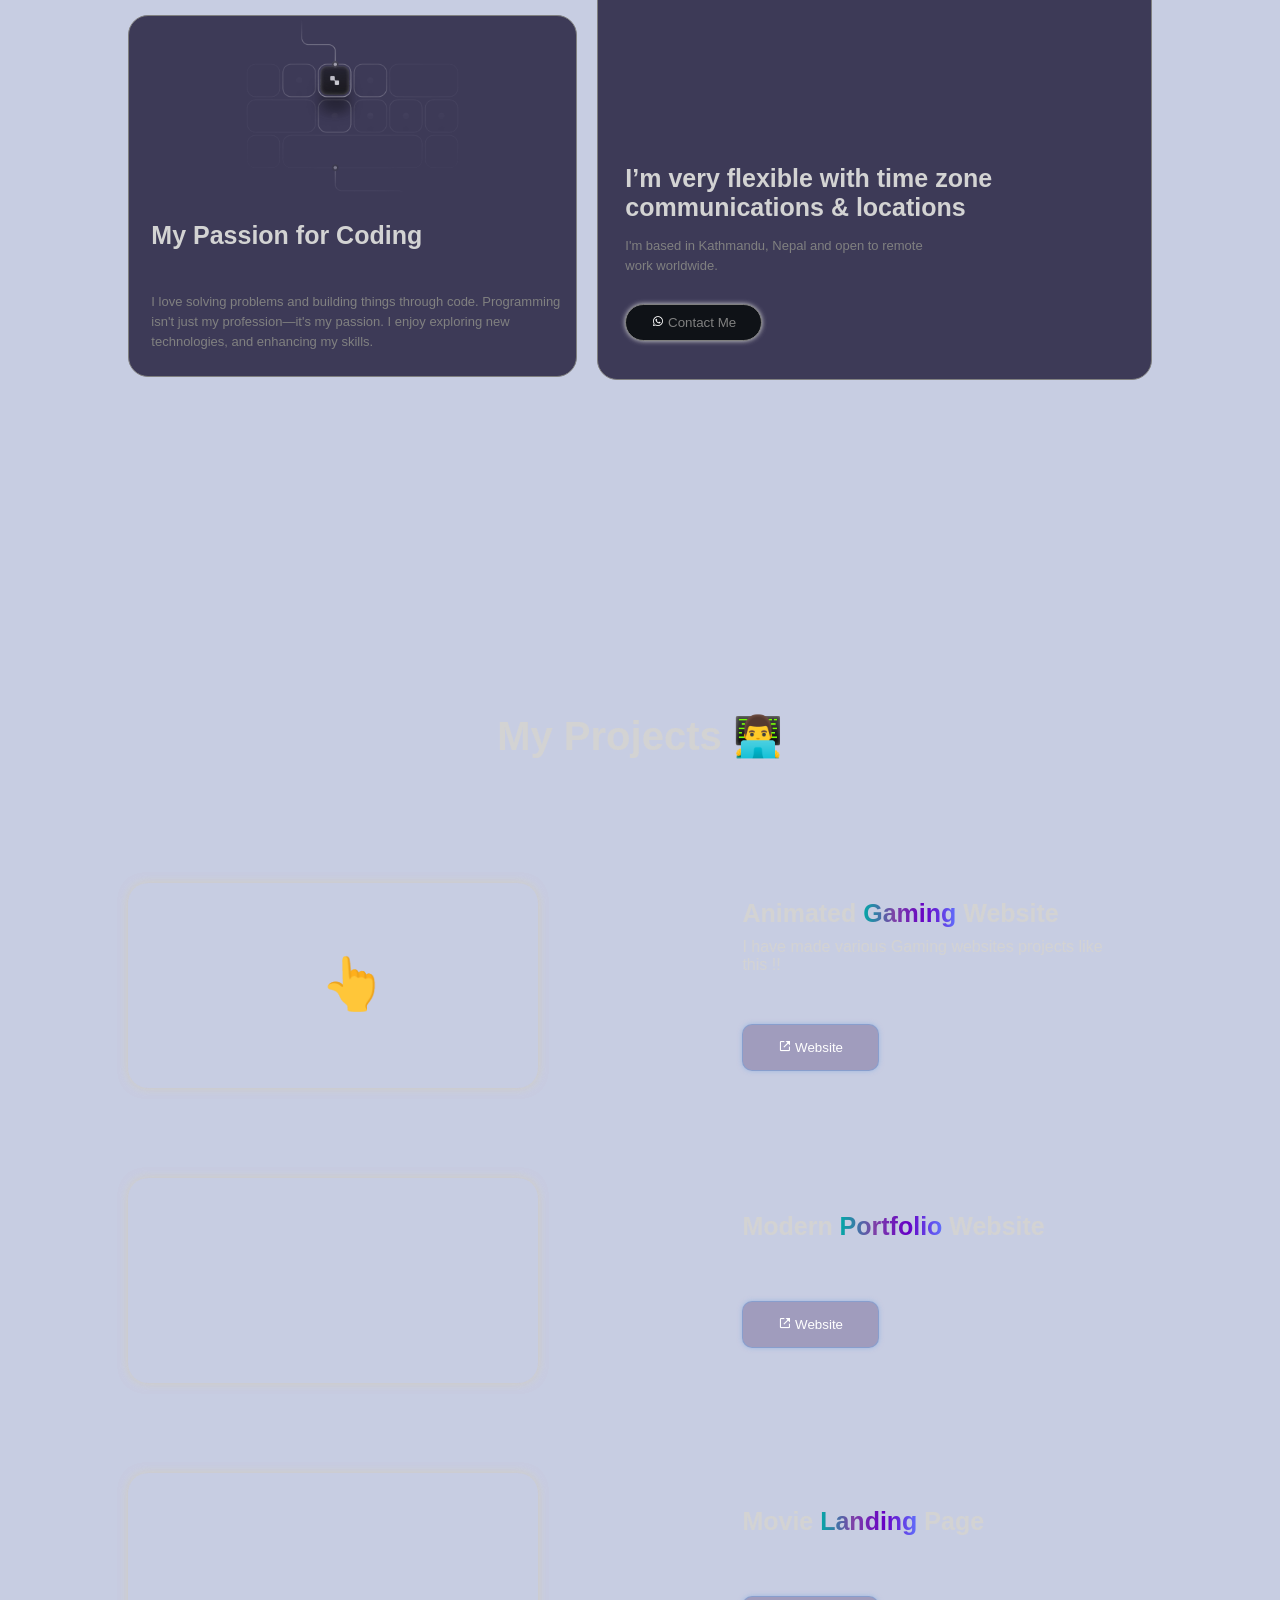
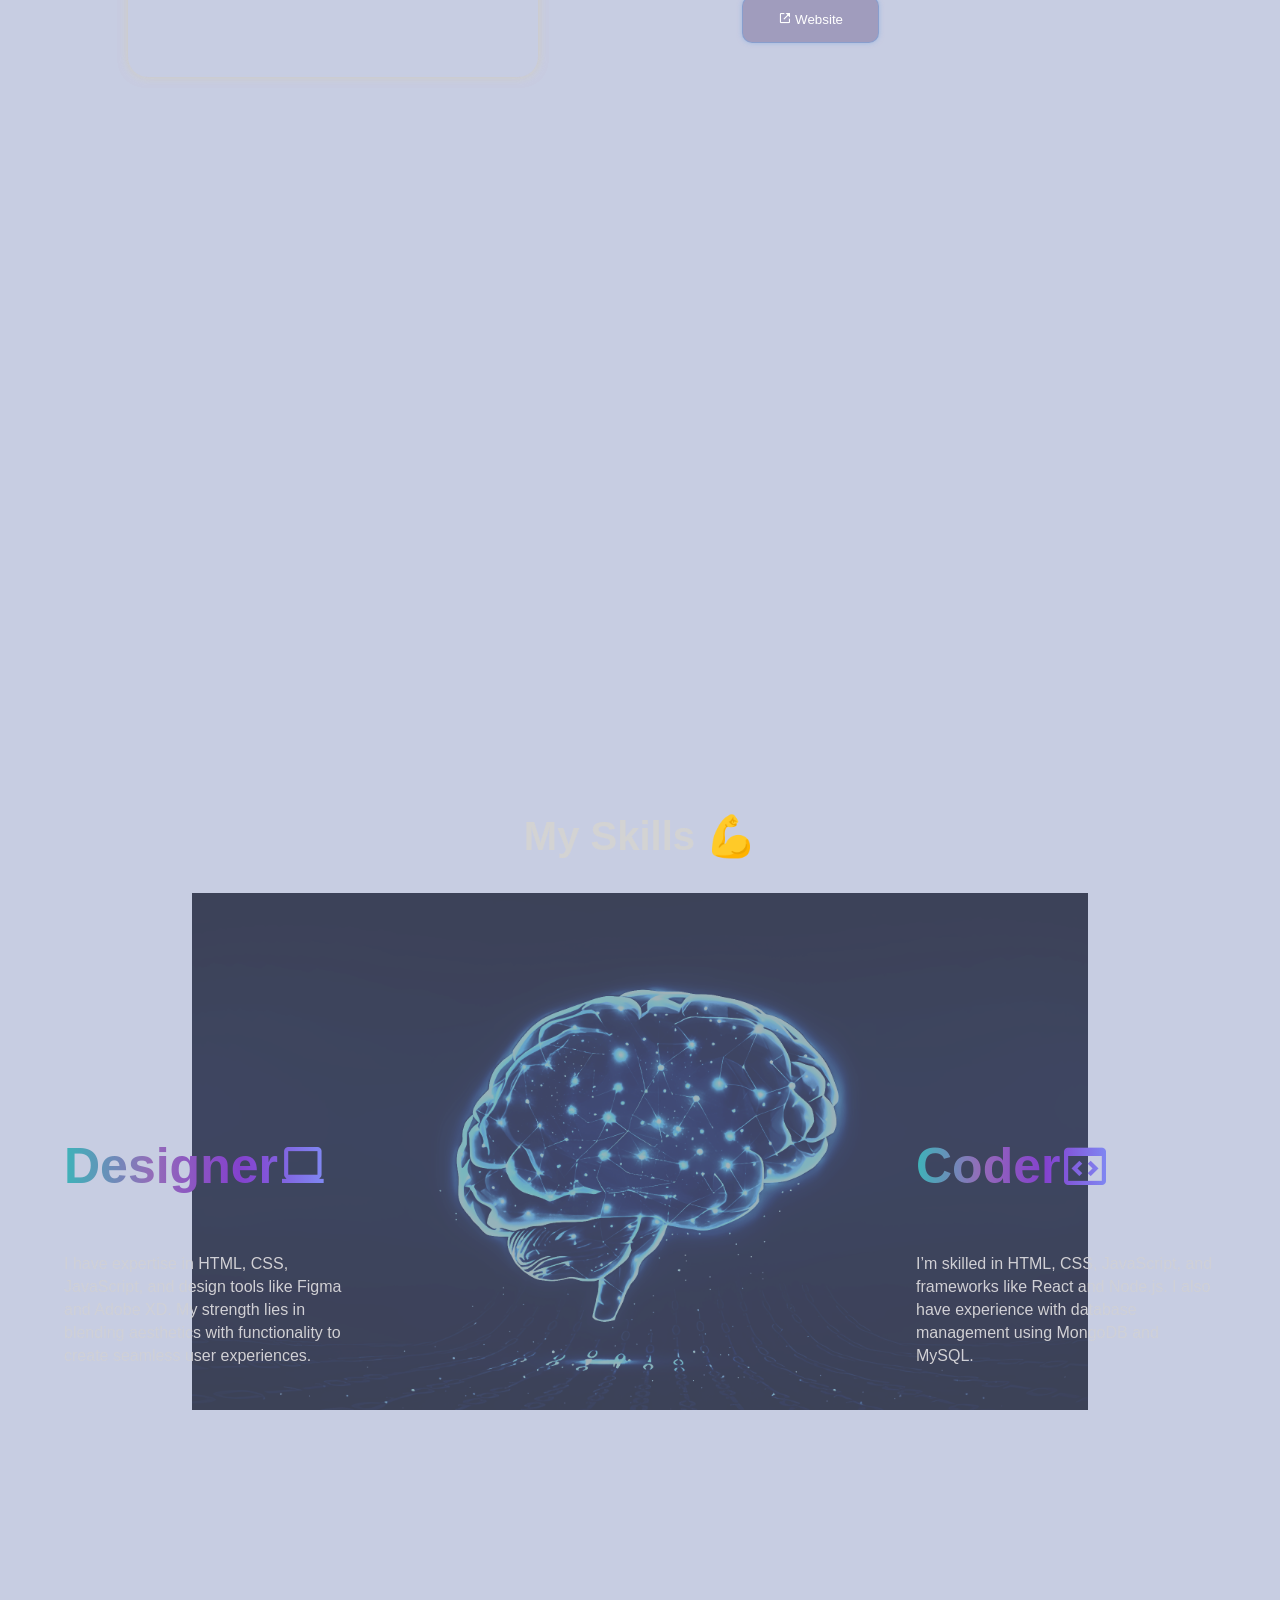
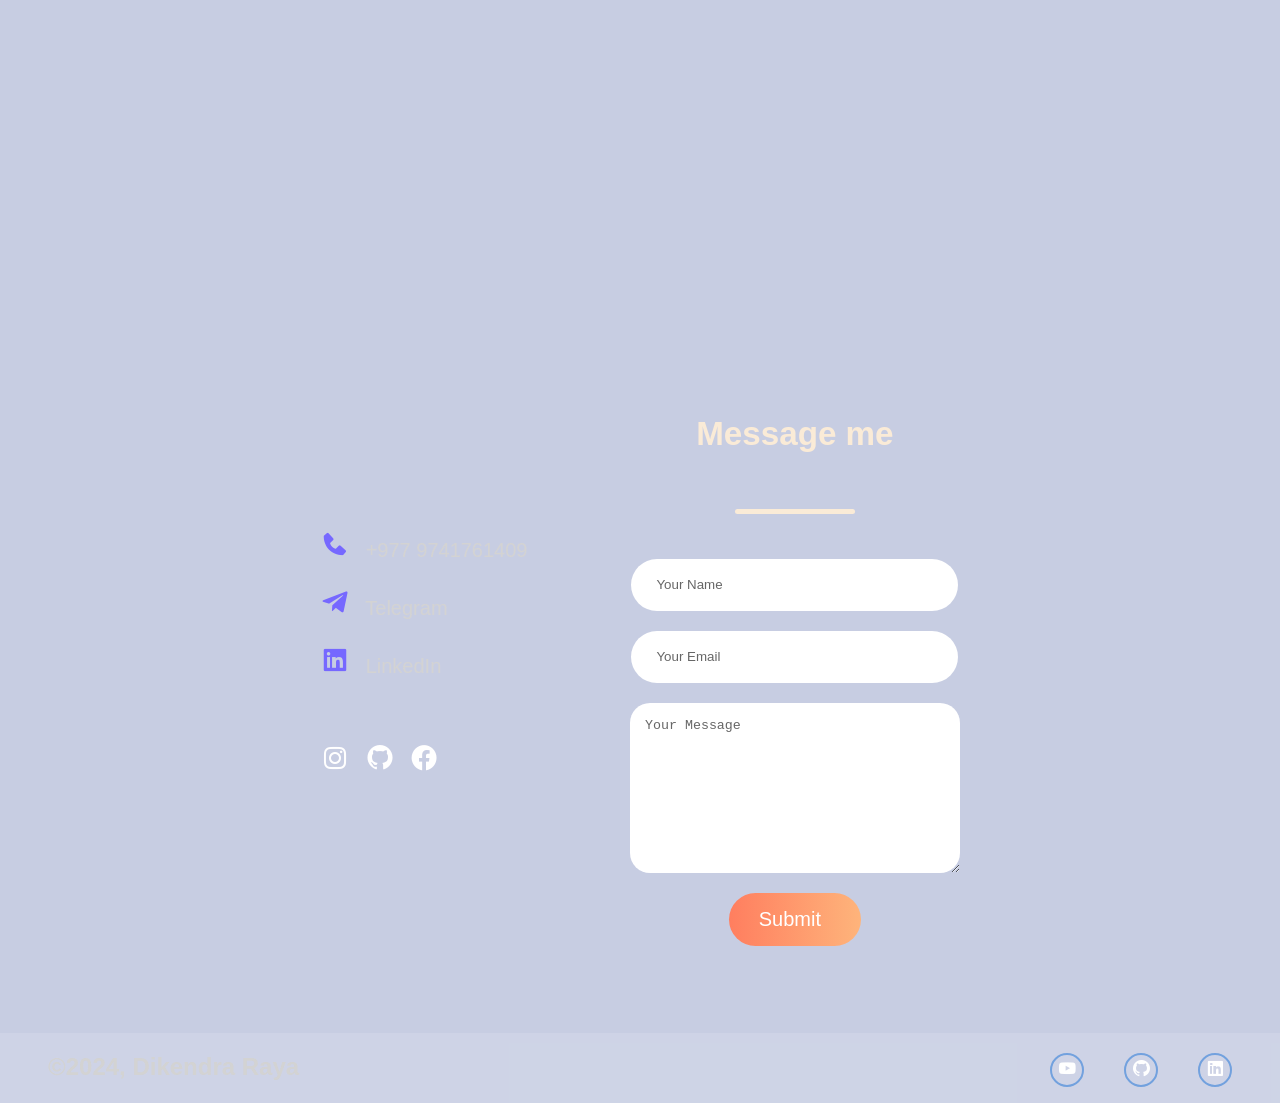
==== commit edeecd35: "Update index.html I have added the some Frontend projects !!" ====
--- a/index.html
+++ b/index.html
@@ -26,7 +26,7 @@
                 <li><a href="#">Home</a></li>
                 <li><a href="#" id="about-link">About</a></li>
                 <li><a href="images/logos.jpg" id="skills">Skills</a></li>
-                <li><a href="#">Projects</a></li>
+                <li><a href="Rock_Paper_scissors_game/index.html">Projects</a></li>
                 <li><a href="PDF/MyCv.pdf">View CV</a></li>
                 
             </ul>
@@ -53,7 +53,7 @@
                 <li><a href="pdf.html">Home</a></li>
                 <li><a href="#">About</a></li>
                 <li><a href="#skills">Skills</a></li>
-                <li><a href="#">Projects</a></li>
+                <li><a href="Rock_Paper_scissors_game/index.html">Projects</a></li>
                 <li><a href="PDF/MyCv.pdf">View CV</a></li>
                 <li><a href="#">Blogs</a></li>
             </ul>
--- a/style.css
+++ b/style.css
@@ -1248,7 +1248,7 @@
 
 }
 .contact-inputs{
-    width: 400px;
+    width: 300px;
     height: 50px;
     border: none;
     outline: none;
@@ -1264,7 +1264,7 @@
     border-radius: 20px;
 }
 .contact-inputs:focus{
-    border: 2px solid antiquewhite;
+    border: 5px solid rgb(102, 255, 0);
     transition: all 0.3s ease-in-out;
 }
 .contact-inputs::placeholder{
